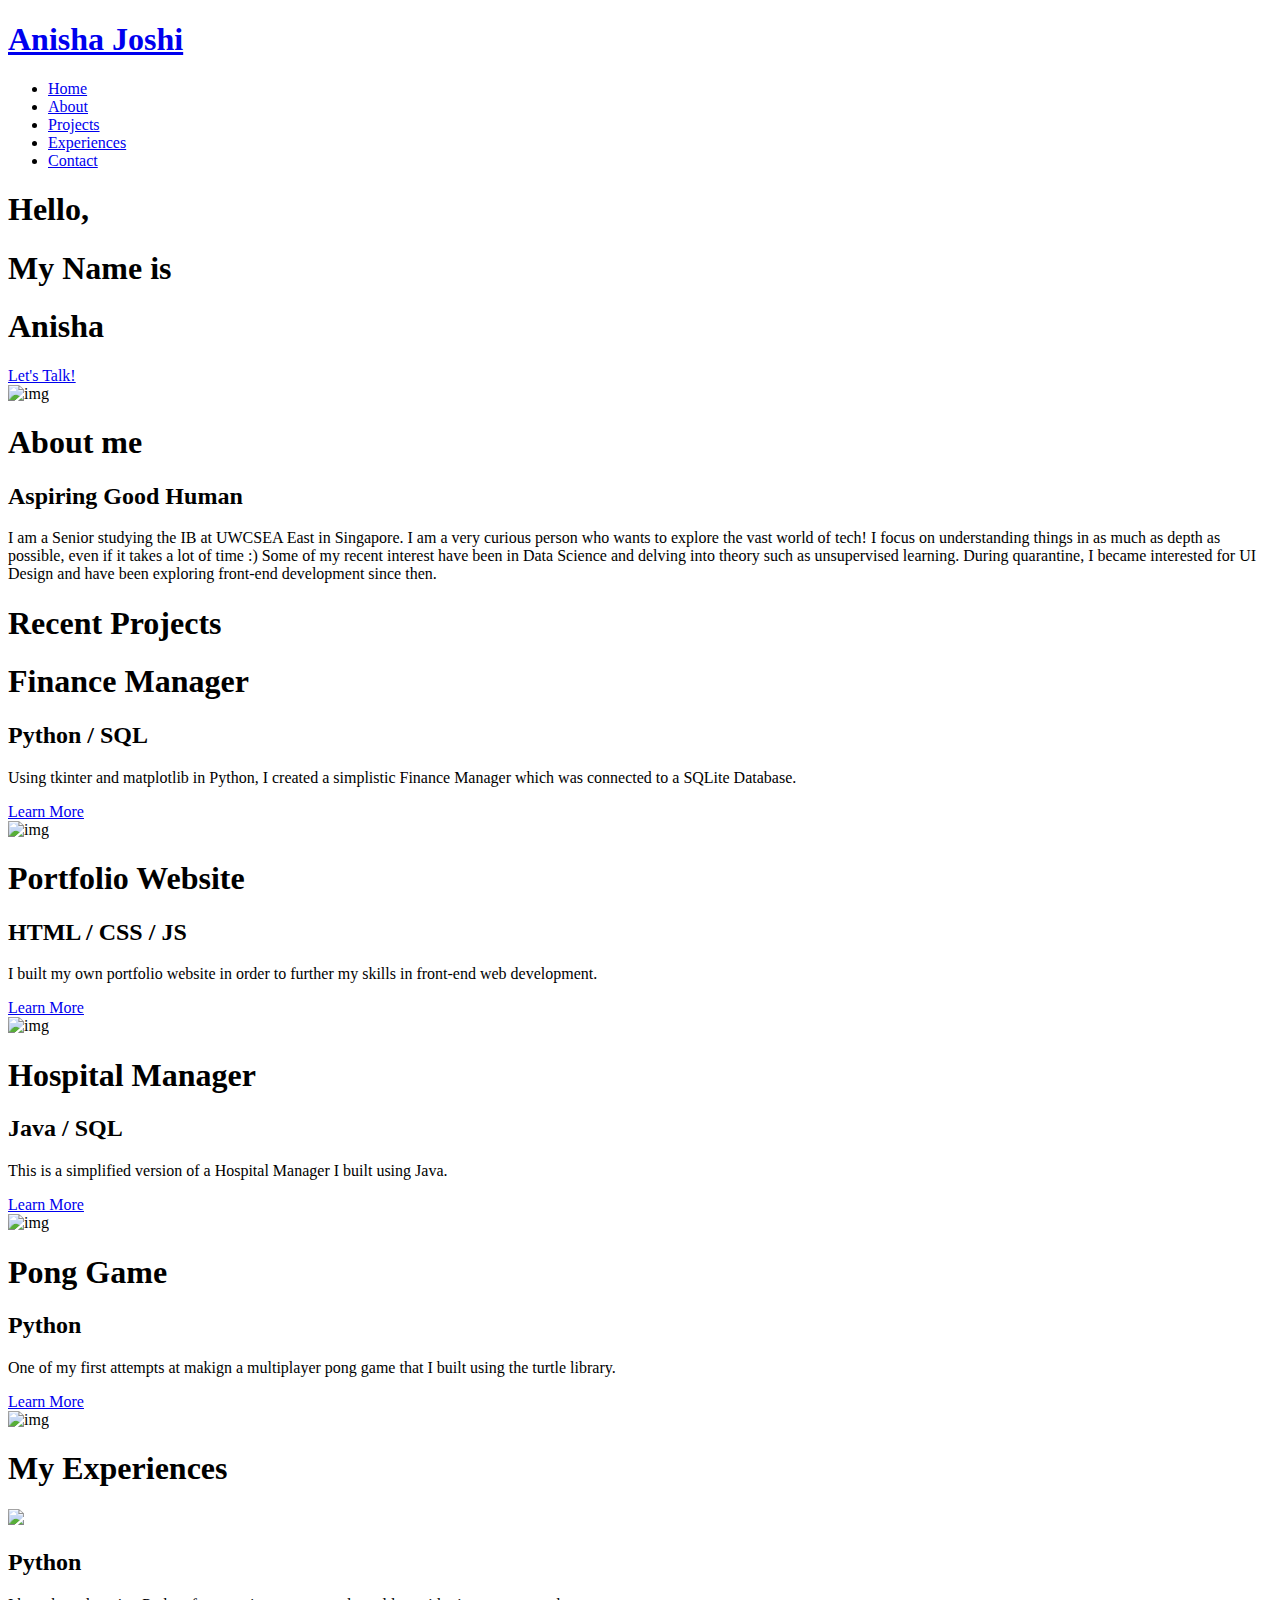
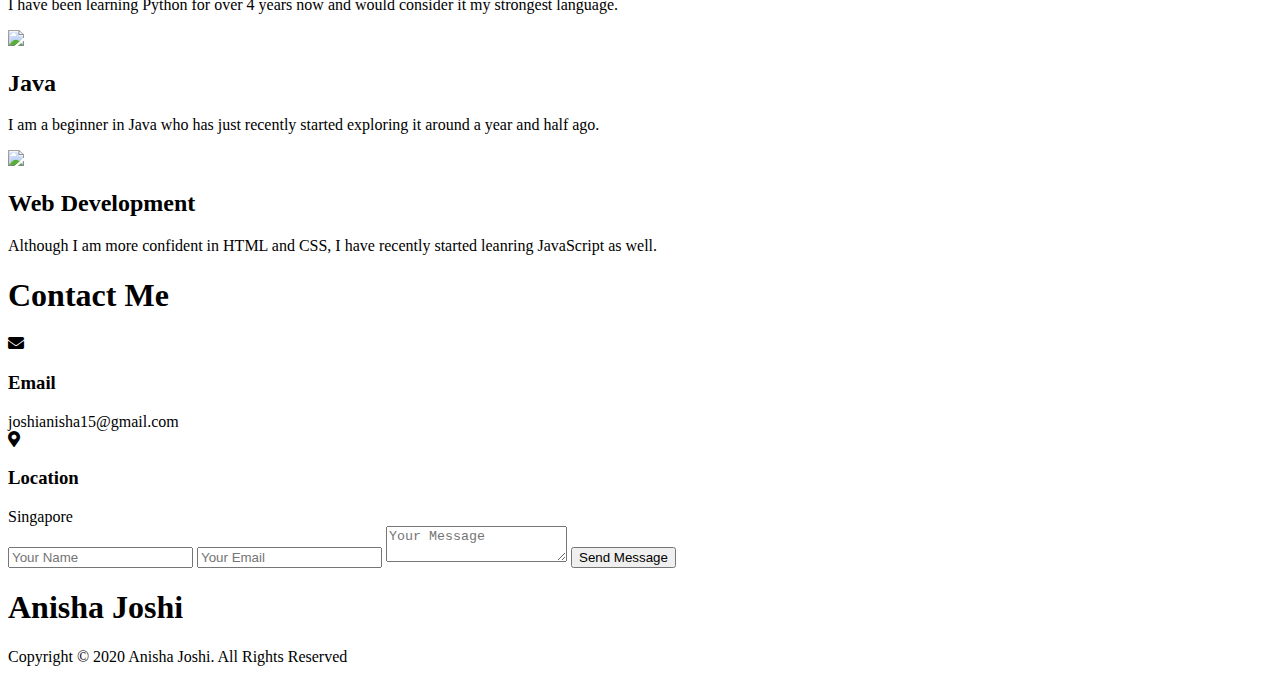
==== index.html @ 4a7316f7 "Add files via upload" ====
<!DOCTYPE html>
<html lang="en">
<head>
    <meta charset="UTF-8">
    <meta name="viewport" content="width=device-width, initial-scale=1">
    <script src="https://cdnjs.cloudflare.com/ajax/libs/jquery/3.4.1/jquery.min.js" charset="utf-8"></script>
    <script src="https://cdnjs.cloudflare.com/ajax/libs/OwlCarousel2/2.3.4/owl.carousel.min.js" charset="utf-8"></script>
    <link rel="stylesheet" href="https://cdnjs.cloudflare.com/ajax/libs/OwlCarousel2/2.3.4/assets/owl.carousel.min.css">
    <link rel="stylesheet" href="stylesheets/main.css">
    <link rel="stylesheet" href="https://cdnjs.cloudflare.com/ajax/libs/font-awesome/5.14.0/css/all.min.css">
    <title>Anisha</title>
    <link rel="shortcut icon" href="assets/favicon.png">
</head>

<body>

<!-- Nav Bar -->
<section id="header">
  <div class="header container">
    <div class="nav-bar">
      <div class="title">
        <a href="#"><h1>Anisha Joshi</h1></a>
      </div>
      <div class="nav-list">
        <div class="menu"><div class="bar"></div></div>
        <ul>
          <li><a href="#" data-after="Home">Home</a></li>
          <li><a href="#about" data-after="About">About</a></li>
          <li><a href="#projects" data-after="Projects">Projects</a></li>
          <li><a href="#experiences" data-after="Experiences">Experiences</a></li>
          <li><a href="#contact" data-after="Contact">Contact</a></li>
        </ul>
      </div>
    </div>
  </div>
</section>
<!--End Nav Bar -->

<!-- Banner Section -->

<section id="banner">
  <div class="banner container">
    <div>
      <h1>Hello, <span></span></h1>
      <h1>My Name is <span></span></h1>
      <h1>Anisha <span></span></h1>
      <a href="#contact" type="button" class="btn">Let's Talk!</a>
    </div>
  </div>
</section>  

<!-- End Banner Section  -->

<!-- About Section -->
<section id="about">
  <div class="about container">
    <div class="col-left">
      <div class="about-img">
        <img src="assets/about.jpeg" alt="img">
      </div>
    </div>
    <div class="col-right">
      <h1 class="section-title">About <span>me</span></h1>
      <h2>Aspiring Good Human</h2>
      <p>I am a Senior studying the IB at UWCSEA East in Singapore. I am a very curious person who wants to explore the vast world of tech! I focus on understanding things in as much as depth as possible, even if it takes a lot of time :) Some of my recent interest have been in Data Science and delving into theory such as unsupervised learning. During quarantine, I became interested for UI Design and have been exploring front-end development since then. </p>
    </div>
  </div>
</section>
<!-- End About Section -->

<!-- Projects Section -->
<section id="projects">
    <div class="projects container">
      <div class="projects-header">
        <h1 class="section-title">Recent <span>Projects</span></h1>
      </div>
      <div class="all-projects">
        <div class="project-item">
          <div class="project-info">
            <h1>Finance Manager</h1>
            <h2>Python / SQL</h2>
            <p>Using tkinter and matplotlib in Python, I created a simplistic Finance Manager which was connected to a SQLite Database.</p>
            <a href="#" type="button" class="btn">Learn More</a>
          </div>
          <div class="project-img">
            <img src="./assets/proj1.png" alt="img">
          </div>
        </div>
        <div class="project-item">
          <div class="project-info">
            <h1>Portfolio Website</h1>
            <h2>HTML / CSS / JS</h2>
            <p>I built my own portfolio website in order to further my skills in front-end web development.</p>
            <a href="#" type="button" class="btn">Learn More</a>
          </div>
          <div class="project-img">
            <img src="./assets/proj2.png" alt="img">
          </div>
        </div>
        <div class="project-item">
          <div class="project-info">
            <h1>Hospital Manager</h1>
            <h2>Java / SQL</h2>
            <p>This is a simplified version of a Hospital Manager I built using Java.</p>
            <a href="#" type="button" class="btn">Learn More</a>
          </div>
          <div class="project-img">
            <img src="./assets/proj3.png" alt="img">
          </div>
        </div>
         <div class="project-item">
          <div class="project-info">
            <h1>Pong Game</h1>
            <h2>Python</h2>
            <p>One of my first attempts at makign a multiplayer pong game that I built using the turtle library.</p>
            <a href="#" type="button" class="btn">Learn More</a>
          </div>
          <div class="project-img">
            <img src="./assets/proj4.png" alt="img">
          </div>
        </div>
      </div>
    </div>
</section>

<!-- End Projects Section -->

<!-- Past Experiences -->
<section id="experiences">
    <div class="experiences container">
      <div class="experience-top">
        <h1 class="section-title">My <span>Experiences</span></h1>
      </div>
      <div class="experience-bottom">
        <div class="experience-item">
          <div class="icon"><img src="./assets/python.png"/></div>
          <h2>Python</h2>
          <p>I have been learning Python for over 4 years now and would consider it my strongest language.</p>
        </div>
        <div class="experience-item">
          <div class="icon"><img src="./assets/java.png"/></div>
          <h2>Java</h2>
          <p>I am a beginner in Java who has just recently started exploring it around a year and half ago.</p>
        </div>
        <div class="experience-item">
          <div class="icon"><img src="./assets/webdev.png"/></div>
          <h2>Web Development</h2>
          <p>Although I am more confident in HTML and CSS, I have recently started leanring JavaScript as well.</p>
        </div>
      </div>
    </div>
  </section>

<!-- End Experiences Section -->

<!-- Contact Section -->
<section id="contact">
  <div class="contact container">
    <div class="contact-header">
      <h1 class="section-title">Contact <span>Me</span></h1>
      <div class="contact-info">
         <div class="card">
            <i class="icon fas fa-envelope"></i>
            <div class="card-content">
                <h3>Email</h3>
                <span>joshianisha15@gmail.com</span>
            </div>
        </div>
        <div class="card">
            <i class="icon fas fa-map-marker-alt"></i>
            <div class="card-content">
                <h3>Location</h3>
                <span>Singapore</span>
            </div>
        </div>
      </div>

      <form name="submit-to-google-sheet" class="contact-form">
        <input name="name" type="text" class="nameZone" placeholder="Your Name">
        <input name="email" type="email" class="emailZone" placeholder="Your Email" required>
        <textarea name="message" class="messageZone" placeholder="Your Message"></textarea>
        <input type="submit" value="Send Message" class="btn">
      </form>
    </div>
   </div>
</section>

<!-- End Contact Section -->

<!-- Footer -->
<section id="footer">
  <div class="footer container">
    <div class="title"><h1><span>A</span>nisha <span>J</span>oshi</h1></div>
    <p>Copyright © 2020 Anisha Joshi. All Rights Reserved</p>
</section>
<!-- End Footer -->
<script type="text/javascript" src="app.js"></script>

</body>
</html>
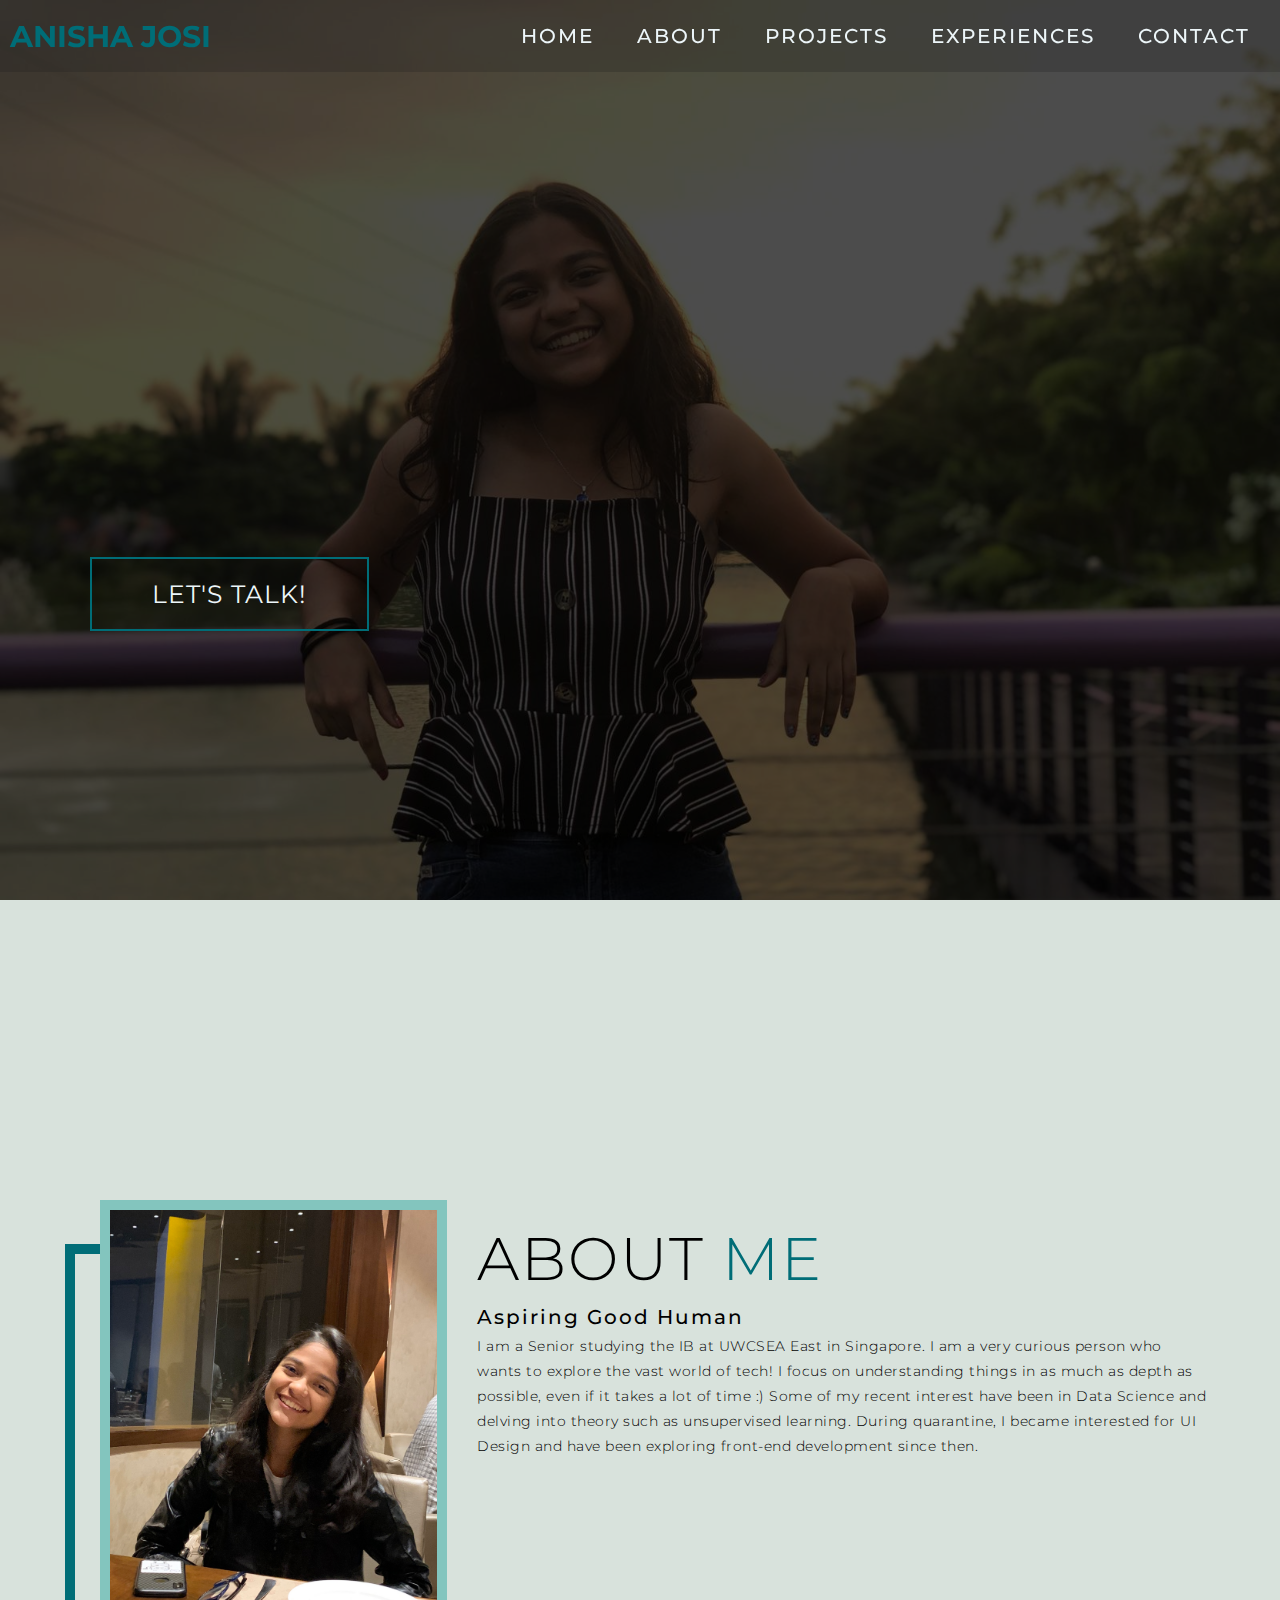
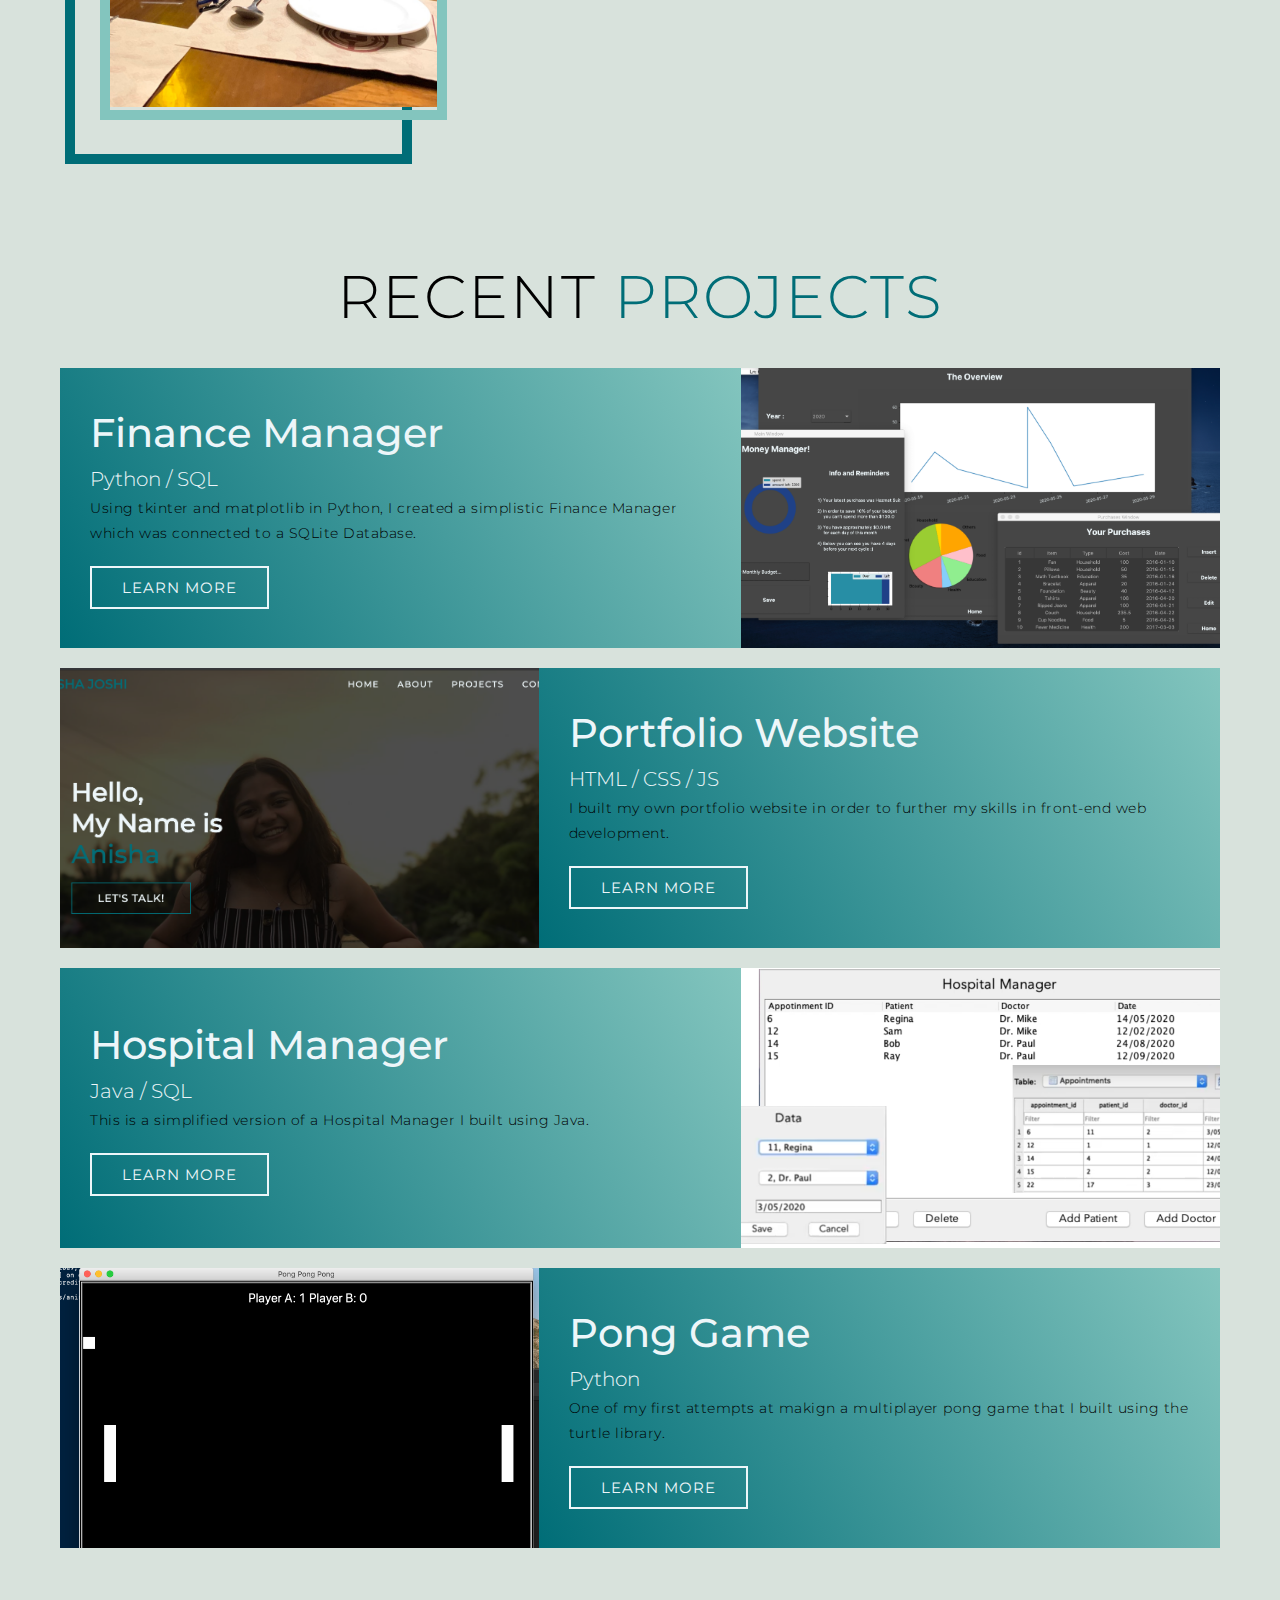
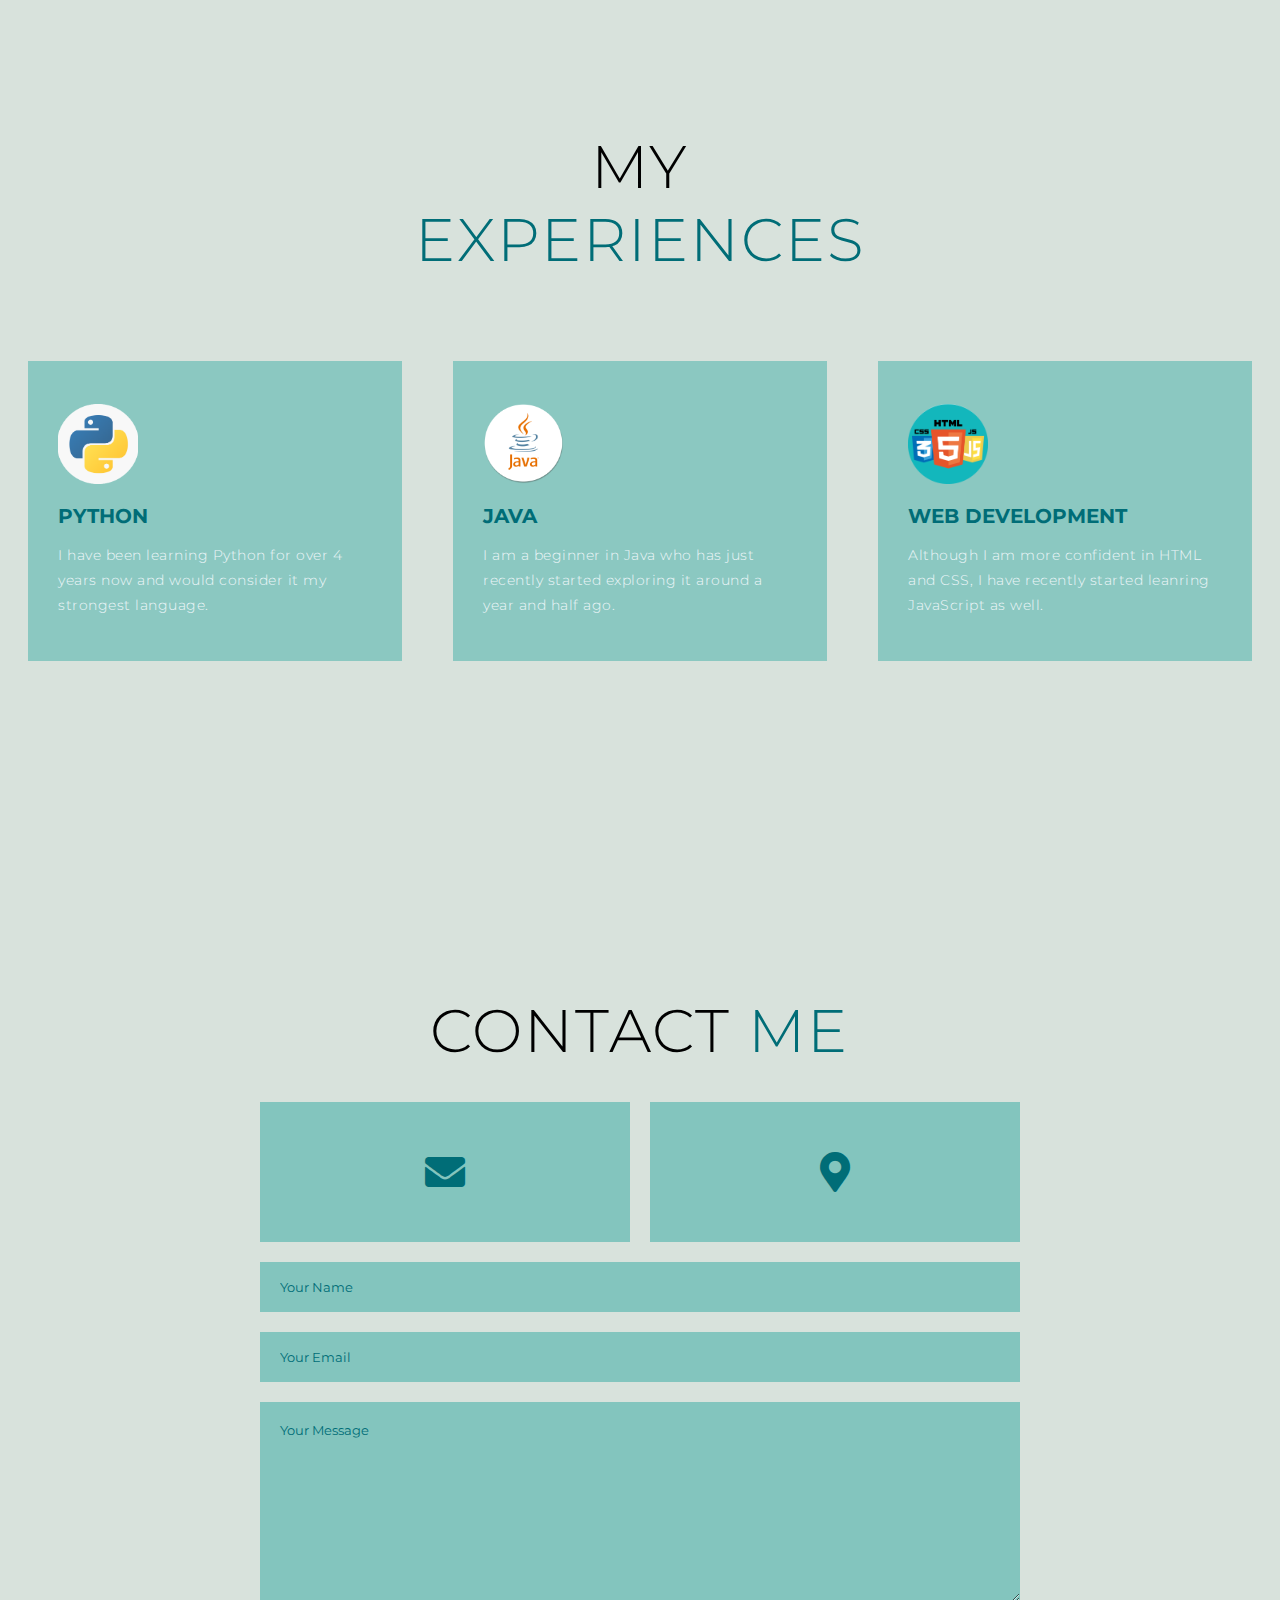
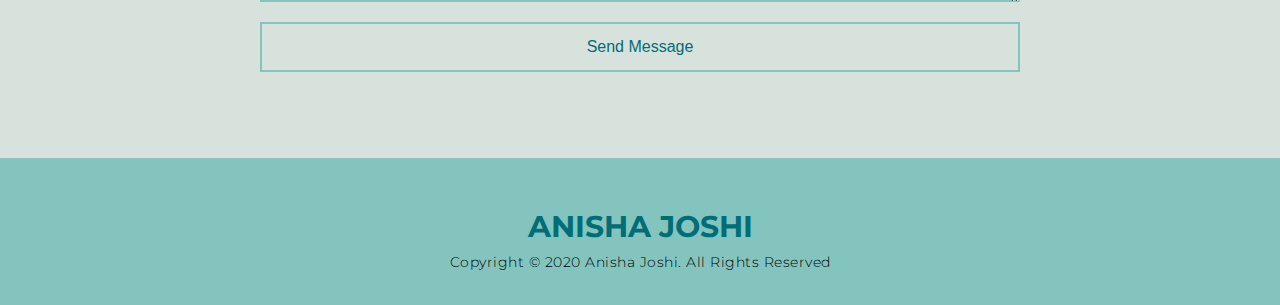
==== commit e5759693: "testing" ====
--- a/index.html
+++ b/index.html
@@ -19,7 +19,7 @@
   <div class="header container">
     <div class="nav-bar">
       <div class="title">
-        <a href="#"><h1>Anisha Joshi</h1></a>
+        <a href="#"><h1>Anisha Josi</h1></a>
       </div>
       <div class="nav-list">
         <div class="menu"><div class="bar"></div></div>
--- a/stylesheets/main.css
+++ b/stylesheets/main.css
@@ -0,0 +1,807 @@
+/* ---------------------------- Overall -----------------------------------*/
+@import url('https://fonts.googleapis.com/css2?family=Montserrat:wght@500&display=swap');
+
+* {
+	margin: 0;
+	padding: 0;
+	box-sizing: border-box;
+}
+
+html {
+	font-size: 10px;
+	font-family: 'Montserrat', sans-serif;
+	scroll-behavior: smooth;
+	background-color: #d8e2dc;
+}
+
+a {
+	text-decoration: none;
+}
+
+p {
+	color: black;
+	font-size: 1.4rem;
+	margin-top: 5px;
+	line-height: 2.5rem;
+	font-weight: 300;
+	letter-spacing: .05rem;
+}
+
+img {
+	height: 100%;
+	width: 100%;
+	object-fit: cover;
+}
+
+.container {
+	min-height: 100vh;
+	width: 100%;
+	height: 100%;
+	display: flex;
+	align-items: center;
+	justify-content: center;
+}
+
+.section-title {
+	font-size: 4rem;
+	font-weight: 300;
+	color: black;
+	margin-bottom: 10px;
+	text-transform: uppercase;
+	letter-spacing: .2rem;
+	text-align: center;
+}
+.section-title span {
+	color: #006D77;
+}
+
+.title h1{
+	font-size: 3rem;
+	text-transform: uppercase;
+	color: #006D77;
+}
+
+/* ---------------------------- End Overall -------------------------------*/
+
+/* ---------------------------- Nav Bar -----------------------------------*/
+#header {
+	position: fixed;
+	z-index: 1000;
+	left: 0;
+	top: 0;
+	width: 100vw;
+	height: auto;
+}
+#header .header {
+	min-height: 8vh;
+	background-color: rgba(31, 30, 30, 0.24);
+	transition: .3s ease background-color;
+}
+
+.header .nav-bar{
+	display: flex;
+	align-items: center;
+	justify-content: space-between;
+	width: 100%;
+	height: 100%;
+	max-width: 1300px;
+	padding: 0 10px;
+}
+
+.header .nav-list ul{
+	list-style: none;
+	position: absolute;
+	background-color: #83c5be;
+	width: 100vw;
+	height: 100vh;
+	left: 100%;
+	top: 0;
+	display: flex;
+	flex-direction: column;
+	justify-content: center;
+	align-items: center;
+	z-index: 1;
+	overflow-x: : hidden;
+	transition: .5s ease left;
+}
+
+#header .nav-list ul.active{
+	left: 0;
+}
+
+.header .nav-list ul a{
+	font-size: 2.5rem;
+	font-weight: 500;
+	letter-spacing: .2rem;
+	text-decoration: none;
+	color: #EDF6F9;
+	text-transform: uppercase;
+	padding: 20px;
+	display: block;
+}
+
+#header .nav-list ul a::after {
+	content: attr(data-after);
+	position: absolute;
+	top: 50%;
+	left: 50%;
+	transform: translate(-50%, -50%) scale(0);
+	color: rgba(0, 119, 107, 0.1);
+	font-size: 8.7rem;
+	letter-spacing: 50px;
+	z-index: -1;
+	transition: .3s ease letter-spacing;
+}
+
+#header .nav-list ul li:hover a::after {
+	transform: translate(-50%, -50%) scale(1);
+	letter-spacing: initial;
+}
+
+#header .nav-list ul li:hover a {
+	color: #006D77;
+}
+
+#header .menu {
+	height: 60px;
+	width: 60px;
+	display: inline-block;
+	border: 3px solid #EDF6F9;
+	border-radius: 50%;
+	position: relative;
+	display: flex;
+	align-items: center;
+	justify-content: center;
+	z-index: 100;
+	cursor: pointer;
+	transform: scale(.8);
+	margin-right: 20px;
+}
+
+#header .menu .bar {
+	height: 2px;
+	width: 30px;
+	position: relative;
+	background-color: #EDF6F9;
+	z-index: -1;
+}
+#header .menu .bar::after,
+#header .menu .bar::before {
+	content: '';
+	position: absolute;
+	height: 100%;
+	width: 100%;
+	left: 0;
+	background-color: #EDF6F9;
+	transition: .3s ease;
+	transition-property: top, bottom;
+}
+#header .menu .bar::after {
+	top: 8px;
+}
+#header .menu .bar::before {
+	bottom: 8px;
+}
+#header .menu.active .bar::before {
+	bottom: 0;
+}
+#header .menu.active .bar::after {
+	top: 0;
+}
+
+/* ---------------------------- End Nav Bar ------------------------------*/
+
+/* ---------------------------- Banner -----------------------------------*/
+#banner {
+	background-image: url(/assets/banner.jpg);
+	background-size: cover;
+	background-position: top center;
+	background-attachment: fixed;
+	position: relative;
+	z-index: 1;
+}
+
+#banner::after {
+	content: '';
+	position: absolute;
+	left: 0;
+	top: 0;
+	height: 100%;
+	width: 100%;
+	background-color: black;
+	opacity: 0.7;
+	z-index: -1;
+}
+
+#banner h1 {
+	display: block;
+	width: fit-content;
+	font-size: 4rem;
+	position: relative;
+	color: transparent;
+	animation: text_reveal .5s ease forwards;
+	animation-delay: 1s;
+}
+
+#banner h1:nth-child(1) {
+	animation-delay: 1s;
+}
+#banner h1:nth-child(2) {
+	animation-delay: 2s;
+}
+#banner h1:nth-child(3) {
+	animation: text_reveal_name .5s ease forwards;
+	animation-delay: 3s;
+}
+
+#banner h1 span {
+	position: absolute;
+	top: 0;
+	left: 0;
+	height: 100%;
+	width: 0;
+	background-color: #006D77;
+	animation: text_reveal_box 1s ease;
+	animation-delay: .5s;
+}
+
+#banner h1:nth-child(1) span {
+	animation-delay: .5s;
+}
+#banner h1:nth-child(2) span {
+	animation-delay: 1.5s;
+}
+#banner h1:nth-child(3) span {
+	animation-delay: 2.5s;
+}
+
+#banner .banner {
+	max-width: 1200px;
+	margin: 0 auto;
+	padding: 0 50px;
+	justify-content: flex-start;
+}
+
+#banner .btn {
+	display: inline-block;
+	padding: 10px 30px;
+	color: #EDF6F9;
+	background-color: transparent;
+	border: 2px solid #006D77;
+	font-size: 2rem;
+	text-transform: uppercase;
+	letter-spacing: .1rem;
+	margin-top: 30px;
+	transition: .3s ease;
+	transition-property: background-color, color;
+}
+
+#banner .btn:hover {
+	color: #EDF6F9;
+	background-color: #006D77;
+}
+
+/* ---------------------------- End Banner -----------------------------------*/
+
+/* ---------------------------- About Me -----------------------------------*/
+#about .about {
+	display: flex;
+	flex-direction: column-reverse;
+	text-align: center;
+	max-width: 1200px;
+	margin: 0 auto;
+	padding: 60px 20px 0px;
+}
+
+#about .col-left {
+	width: 250px;
+	height: 360px;
+}
+
+#about .col-right{
+	width: 100%;
+}
+
+#about .col-right h2{
+	font-size: 2rem;
+	font-weight: 500;
+	letter-spacing: .2rem
+}
+
+#about .col-right p{
+	margin-bottom: 20px;
+}
+
+#about .col-left .about-img{
+	height: 100%
+	width: 100%;
+	position: relative;
+	border: 10px solid #83c5be;
+}
+
+#about .col-left .about-img::after {
+	content: '';
+	position: absolute;
+	left: -33px;
+	top: 19px;
+	height: 100%;
+	width: 100%;
+	border: 7px solid #006D77;
+	z-index: -1;
+}
+
+/* ---------------------------- End About Me -----------------------------------*/
+
+/* ---------------------------- Projects -----------------------------------*/
+#projects .projects{
+	flex-direction: column;
+	max-width: 1200px;
+	margin: 0 auto;
+	padding: 60px 20px 0px;
+}
+
+#projects .projects-header h1{
+	margin-bottom: 25px;
+}
+
+#projects .all-projects{
+	display: flex;
+	align-items: center;
+	justify-content: center;
+	flex-direction: column;
+}
+
+#projects .project-item{
+	display: flex;
+	align-items: center;
+	justify-content: center;
+	flex-direction: column;
+	width: 80%;
+	margin: 20px auto;
+	overflow: hidden;
+	border-radius: 0px;
+}
+
+#projects .project-info{
+	padding: 30px;
+	flex-basis: 50%
+	background-color: #EDF6F9;
+	height: 100%;
+	display: flex;
+	align-items: flex-start;
+	justify-content: center;
+	flex-direction: column;
+	background-image: linear-gradient(60deg, #006D77 0%, #83C5BE 100%);
+	color: #EDF6F9;
+}
+
+#projects .project-info h1{
+	font-size: 4rem;
+	font-weight: 500;
+}
+
+#projects .project-info h2{
+	font-size: 2rem;
+	font-weight: 300;
+	margin-top: 10px;
+}
+
+#projects .project-img{
+	flex-basis: 50%;
+	height: 200px;
+	overflow: hidden;
+	position: relative;
+}
+
+#projects .project-img img{
+	transition: .3s ease transform;
+}
+
+#projects .project-item:hover .project-img img{
+	transform: scale(1.1);
+}
+
+#projects .btn {
+	display: inline-block;
+	padding: 10px 30px;
+	color: #EDF6F9;
+	background-color: transparent;
+	border: 2px solid #EDF6F9;
+	font-size: 1.5rem;
+	text-transform: uppercase;
+	letter-spacing: .1rem;
+	margin-top: 20px;
+	transition: .3s ease;
+	transition-property: background-color, color;
+}
+
+#projects .btn:hover {
+	color: black;
+}
+/* ---------------------------- End Projects -----------------------------------*/
+
+/*  ---------------------------- Experiences ------------------------------------*/
+
+#experiences .experiences {
+	flex-direction: column;
+	text-align: center;
+	max-width: 1500px;
+	margin: 0 auto;
+	padding: 100px 0;
+}
+
+#experiences .experiences-header h1{
+	margin-bottom: 25px;
+}
+
+#experiences .experience-top {
+	max-width: 500px;
+	margin: 0 auto;
+}
+
+#experiences .experience-bottom {
+	display: flex;
+	align-items: center;
+	justify-content: center;
+	flex-wrap: wrap;
+	margin-top: 50px;
+}
+
+#experiences .experience-item {
+	flex-basis: 80%;
+	display: flex;
+	align-items: flex-start;
+	justify-content: center;
+	flex-direction: column;
+	padding: 30px;
+	background-size: cover;
+	margin: 10px 5%;
+	position: relative;
+	z-index: 1;
+	overflow: hidden;
+}
+
+#experiences .experience-item::after {
+	content: '';
+	position: absolute;
+	left: 0;
+	top: 0;
+	height: 100%;
+	width: 100%;
+	background: #83C5BE;
+	opacity: .9;
+	z-index: -1;
+}
+
+#experiences .experience-bottom .icon {
+	height: 80px;
+	width: 80px;
+	margin-bottom: 20px;
+}
+
+#experiences .experience-item h2 {
+	font-size: 2rem;
+	color: #006D77;
+	margin-bottom: 10px;
+	text-transform: uppercase;
+}
+
+#experiences .experience-item p {
+	color: #EDF6F9;
+	text-align: left;
+}
+/*  ---------------------------- End Experiences --------------------------------*/
+
+/*  ---------------------------- Contact ----------------------------------------*/
+
+#contact .contact{
+	padding: 60px 20px 0px;
+}
+
+#contact .contact-header h1{
+	margin-bottom: 25px;
+}
+
+#contact .contact-info{
+    width: 100%;
+    display: flex;
+    justify-content: center;
+    flex-wrap: wrap;
+}
+
+#contact .card{
+    position: relative;
+    flex: 1;
+    height: 140px;
+    background-color: #83C5BE;
+    margin: 10px;
+    cursor: pointer;
+    display: flex;
+    align-items: center;
+    justify-content: center;
+}
+
+#contact .icon{
+    font-size: 40px;
+    color: #006D77;
+    transition: .3s linear;
+}
+
+#contact .card:hover .icon{
+    transform: scale(4);
+    opacity: 0;
+}
+
+#contact .card-content h3,
+#contact .card-content span{
+    position: absolute;
+    left: 50%;
+    transform: translateX(-50%);
+    font-size: 14px;
+    opacity: 0;
+}
+
+#contact .card-content h3{
+    top: 20px;
+    text-transform: uppercase;
+    color: #006D77;
+}
+
+#contact .card-content span{
+    bottom: 20px;
+    color: #000000;
+    font-weight: 500;
+}
+
+#contact .card:hover h3{
+    opacity: 1;
+    top: 46px;
+    transition: .3s linear .3s;
+}
+
+#contact .card:hover span{
+    opacity: 1;
+    bottom: 46px;
+    transition: .3s linear .3s;
+}
+
+#contact .contact-form{
+  display: flex;
+  justify-content: space-between;
+  flex-wrap: wrap;
+  margin-left: 10px;
+  margin-right: 10px;
+}
+
+#contact .contact-form input, .contact-form textarea{
+  width: 100%;
+  height: 50px;
+  margin: 10px 0;
+  background-color: #83c5be;
+  border: none;
+  outline: none;
+  padding: 20px;
+  color: #006d77;
+}
+
+#contact .contact-form textarea::-webkit-input-placeholder {
+    color: #006d77;
+    font-family: 'Montserrat', sans-serif;
+}
+
+#contact .contact-form input::-webkit-input-placeholder {
+    color: #006d77;
+    font-family: 'Montserrat', sans-serif;
+}
+
+#contact .nameZone, .emailZone{
+  max-width: calc(50% - 10px);
+}
+
+#contact .messageZone{
+  min-height: 200px;
+  resize: vertical;
+}
+
+#contact .contact-form .btn{
+  width: 100%;
+  background-color: transparent;
+  color: #006d77;
+  font-size: 16px;
+  border: 2px solid #83c5be;
+  padding: 0;
+  cursor: pointer;
+  transition: .3s linear;
+}
+
+#contact .contact-form .btn:hover{
+  background-color: #83c5be;
+}
+
+
+/*  ---------------------------- End Contact -----------------------------------*/
+
+/* ---------------------------- Footer -----------------------------------------*/
+#footer {
+	background-color: #83C5BE;
+}
+
+#footer .footer {
+	min-height: 100px;
+	flex-direction: column;
+	padding-top: 50px;
+	padding-bottom: 30px;
+}
+
+/* ---------------------------- End Footer -------------------------------------*/
+
+
+/* ---------------------------- Keyframes --------------------------------------*/
+
+@keyframes text_reveal_box {
+	50% {
+		width: 100%;
+		left: 0;
+	}
+	100% {
+		width: 0;
+		left: 100%;
+	}
+}
+@keyframes text_reveal {
+	100% {
+		color: #EDF6F9;
+	}
+}
+@keyframes text_reveal_name {
+	100% {
+		color: #006D77;
+		font-weight: 500;
+	}
+}
+
+/* ---------------------------- End Keyframes --------------------------------*/
+
+/* ---------------------------- For Ipad Sized Screens -----------------------*/
+
+@media only screen and (min-width: 768px){
+	#banner .btn {
+		font-size: 2.5rem;
+		padding: 20px 60px;
+	}
+
+	h1.section-title {
+		font-size: 6rem;
+	}
+
+	#banner h1{
+		font-size: 7rem;
+	}
+
+	#projects .project-item{
+		flex-direction: row;
+		height: 280px;
+		width: 100%;
+		margin: 10px auto;
+	}
+
+	#projects .project-item:nth-child(even) {
+		flex-direction: row-reverse;
+	}
+
+	#projects .all-projects .project-info {
+		height: 100%;
+		width: 70%
+	}
+
+	#projects .all-projects .project-img {
+		height: 100%;
+		width: 50%
+	}
+
+	#about .about {
+		flex-direction: row;
+		padding: 0px 10px;
+	}
+
+	#about .col-left {
+		width: 600px;
+		height: 300px;
+		padding-left: 60px;
+	}
+
+	#about .about .col-left .about-img::after {
+		left: -45px;
+		top: 34px;
+		height: 98%:
+		width: 98%;
+		border: 10px solid #006D77;
+	}
+
+	#about .col-right {
+		text-align: left;
+		padding: 30px;
+	}
+
+	#about .col-right h1{
+		text-align: left;
+	}
+
+	#contact .card{
+        max-width: 500px;
+    }
+
+  	#experiences .experience-bottom .experience-item {
+		flex-basis: 45%;
+		margin: 2.5%;
+	}
+
+	#experiences .experience-item {
+		width: 1000px;
+		height: 300px;
+
+	}
+}
+
+/* ---------------------------- End Ipad Sized Screens -----------------------*/
+
+/* ---------------------------- For Desktop Sized Screens --------------------*/
+@media only screen and (min-width: 1200px) {
+	/* header */
+	#header .menu {
+		display: none;
+	}
+
+	#header .nav-list ul {
+		position: initial;
+		display: block;
+		height: auto;
+		width: fit-content;
+		background-color: transparent;
+	}
+
+	#header .nav-list ul li {
+		display: inline-block;
+	}
+
+	#header .nav-list ul li a {
+		font-size: 2rem;
+	}
+
+	#header .nav-list ul a:after {
+		display: none;
+	}
+
+	#about .about {
+		padding: 0px 0px;
+	}
+
+	#experiences .experience-bottom .experience-item {
+		flex-basis: 22%;
+		margin: 1.5%;
+	}
+
+	#experiences .experience-item {
+		width: 1700px;
+		height: 300px;
+
+	}
+
+  	#contact .nameZone, .emailZone{
+  		max-width: 100%;
+  }
+
+}
+/* ---------------------------- End Desktop Sized Screens --------------------*/
+
+
+
+
+
+
+
+
+
+
+
+
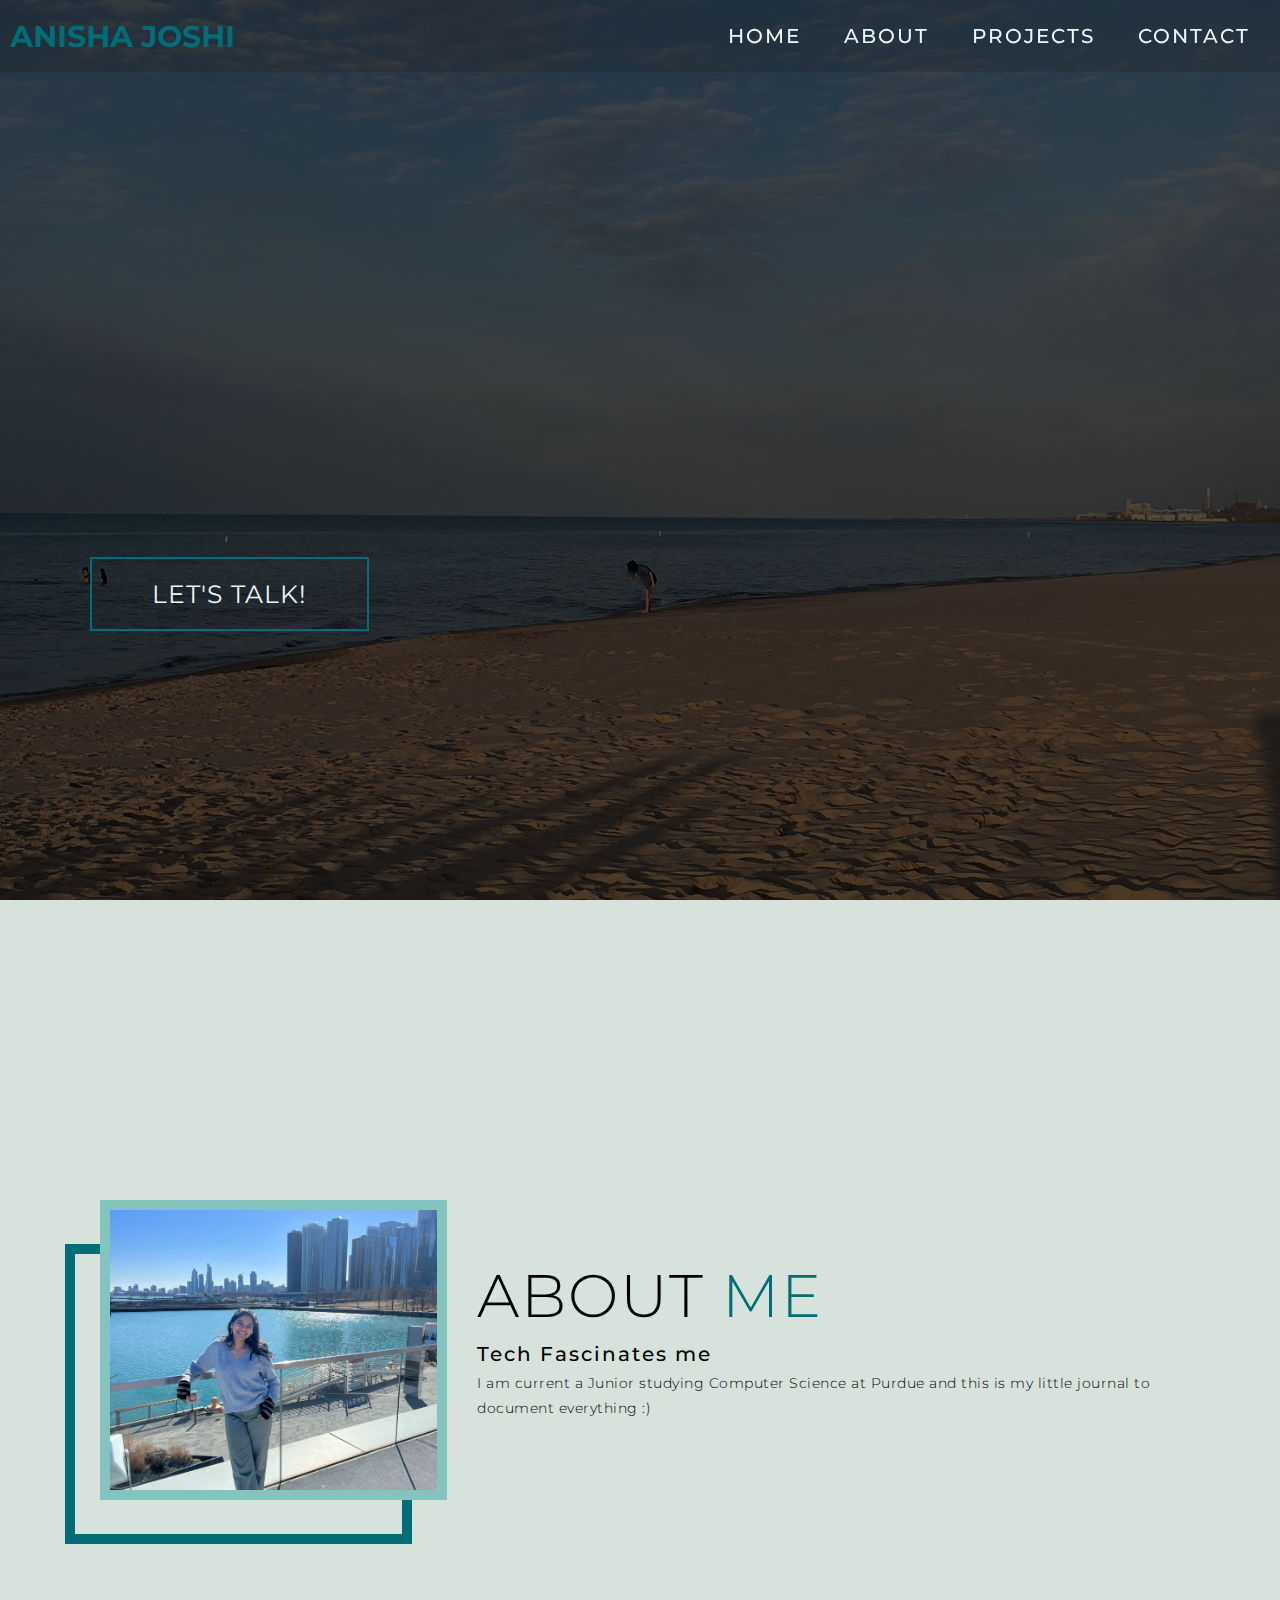
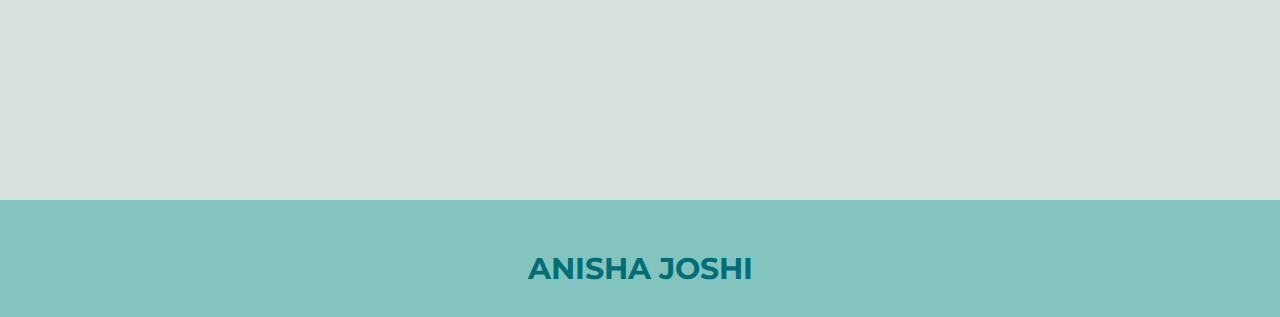
==== commit 55400dec: "revamping" ====
--- a/index.html
+++ b/index.html
@@ -10,6 +10,7 @@
     <link rel="stylesheet" href="https://cdnjs.cloudflare.com/ajax/libs/font-awesome/5.14.0/css/all.min.css">
     <title>Anisha</title>
     <link rel="shortcut icon" href="assets/favicon.png">
+    
 </head>
 
 <body>
@@ -19,16 +20,15 @@
   <div class="header container">
     <div class="nav-bar">
       <div class="title">
-        <a href="#"><h1>Anisha Josi</h1></a>
+        <a href="#"><h1>Anisha Joshi</h1></a>
       </div>
       <div class="nav-list">
         <div class="menu"><div class="bar"></div></div>
         <ul>
           <li><a href="#" data-after="Home">Home</a></li>
           <li><a href="#about" data-after="About">About</a></li>
-          <li><a href="#projects" data-after="Projects">Projects</a></li>
-          <li><a href="#experiences" data-after="Experiences">Experiences</a></li>
-          <li><a href="#contact" data-after="Contact">Contact</a></li>
+          <li><a href="projects.html" data-after="Projects">Projects</a></li>
+          <li><a href="contact.html" data-after="Contact">Contact</a></li>
         </ul>
       </div>
     </div>
@@ -61,139 +61,25 @@
     </div>
     <div class="col-right">
       <h1 class="section-title">About <span>me</span></h1>
-      <h2>Aspiring Good Human</h2>
-      <p>I am a Senior studying the IB at UWCSEA East in Singapore. I am a very curious person who wants to explore the vast world of tech! I focus on understanding things in as much as depth as possible, even if it takes a lot of time :) Some of my recent interest have been in Data Science and delving into theory such as unsupervised learning. During quarantine, I became interested for UI Design and have been exploring front-end development since then. </p>
+      <h2>Tech Fascinates me</h2>
+      <p> I am current a Junior studying Computer Science at Purdue and this is my little journal to document everything 
+        :) </p>
     </div>
   </div>
 </section>
 <!-- End About Section -->
 
-<!-- Projects Section -->
-<section id="projects">
-    <div class="projects container">
-      <div class="projects-header">
-        <h1 class="section-title">Recent <span>Projects</span></h1>
-      </div>
-      <div class="all-projects">
-        <div class="project-item">
-          <div class="project-info">
-            <h1>Finance Manager</h1>
-            <h2>Python / SQL</h2>
-            <p>Using tkinter and matplotlib in Python, I created a simplistic Finance Manager which was connected to a SQLite Database.</p>
-            <a href="#" type="button" class="btn">Learn More</a>
-          </div>
-          <div class="project-img">
-            <img src="./assets/proj1.png" alt="img">
-          </div>
-        </div>
-        <div class="project-item">
-          <div class="project-info">
-            <h1>Portfolio Website</h1>
-            <h2>HTML / CSS / JS</h2>
-            <p>I built my own portfolio website in order to further my skills in front-end web development.</p>
-            <a href="#" type="button" class="btn">Learn More</a>
-          </div>
-          <div class="project-img">
-            <img src="./assets/proj2.png" alt="img">
-          </div>
-        </div>
-        <div class="project-item">
-          <div class="project-info">
-            <h1>Hospital Manager</h1>
-            <h2>Java / SQL</h2>
-            <p>This is a simplified version of a Hospital Manager I built using Java.</p>
-            <a href="#" type="button" class="btn">Learn More</a>
-          </div>
-          <div class="project-img">
-            <img src="./assets/proj3.png" alt="img">
-          </div>
-        </div>
-         <div class="project-item">
-          <div class="project-info">
-            <h1>Pong Game</h1>
-            <h2>Python</h2>
-            <p>One of my first attempts at makign a multiplayer pong game that I built using the turtle library.</p>
-            <a href="#" type="button" class="btn">Learn More</a>
-          </div>
-          <div class="project-img">
-            <img src="./assets/proj4.png" alt="img">
-          </div>
-        </div>
-      </div>
-    </div>
-</section>
 
-<!-- End Projects Section -->
-
-<!-- Past Experiences -->
-<section id="experiences">
-    <div class="experiences container">
-      <div class="experience-top">
-        <h1 class="section-title">My <span>Experiences</span></h1>
-      </div>
-      <div class="experience-bottom">
-        <div class="experience-item">
-          <div class="icon"><img src="./assets/python.png"/></div>
-          <h2>Python</h2>
-          <p>I have been learning Python for over 4 years now and would consider it my strongest language.</p>
-        </div>
-        <div class="experience-item">
-          <div class="icon"><img src="./assets/java.png"/></div>
-          <h2>Java</h2>
-          <p>I am a beginner in Java who has just recently started exploring it around a year and half ago.</p>
-        </div>
-        <div class="experience-item">
-          <div class="icon"><img src="./assets/webdev.png"/></div>
-          <h2>Web Development</h2>
-          <p>Although I am more confident in HTML and CSS, I have recently started leanring JavaScript as well.</p>
-        </div>
-      </div>
-    </div>
-  </section>
-
-<!-- End Experiences Section -->
-
-<!-- Contact Section -->
-<section id="contact">
-  <div class="contact container">
-    <div class="contact-header">
-      <h1 class="section-title">Contact <span>Me</span></h1>
-      <div class="contact-info">
-         <div class="card">
-            <i class="icon fas fa-envelope"></i>
-            <div class="card-content">
-                <h3>Email</h3>
-                <span>joshianisha15@gmail.com</span>
-            </div>
-        </div>
-        <div class="card">
-            <i class="icon fas fa-map-marker-alt"></i>
-            <div class="card-content">
-                <h3>Location</h3>
-                <span>Singapore</span>
-            </div>
-        </div>
-      </div>
-
-      <form name="submit-to-google-sheet" class="contact-form">
-        <input name="name" type="text" class="nameZone" placeholder="Your Name">
-        <input name="email" type="email" class="emailZone" placeholder="Your Email" required>
-        <textarea name="message" class="messageZone" placeholder="Your Message"></textarea>
-        <input type="submit" value="Send Message" class="btn">
-      </form>
-    </div>
-   </div>
-</section>
-
-<!-- End Contact Section -->
 
 <!-- Footer -->
 <section id="footer">
   <div class="footer container">
-    <div class="title"><h1><span>A</span>nisha <span>J</span>oshi</h1></div>
-    <p>Copyright © 2020 Anisha Joshi. All Rights Reserved</p>
+    <div class="title">
+      <h1><span>A</span>nisha <span>J</span>oshi</h1>
+    </div>
 </section>
 <!-- End Footer -->
+
 <script type="text/javascript" src="app.js"></script>
 
 </body>
--- a/stylesheets/main.css
+++ b/stylesheets/main.css
@@ -1,6 +1,5 @@
 /* ---------------------------- Overall -----------------------------------*/
 @import url('https://fonts.googleapis.com/css2?family=Montserrat:wght@500&display=swap');
-
 * {
 	margin: 0;
 	padding: 0;
@@ -101,7 +100,7 @@
 	justify-content: center;
 	align-items: center;
 	z-index: 1;
-	overflow-x: : hidden;
+	overflow-x: hidden;
 	transition: .5s ease left;
 }
 
@@ -313,7 +312,7 @@
 }
 
 #about .col-left .about-img{
-	height: 100%
+	height: 100%;
 	width: 100%;
 	position: relative;
 	border: 10px solid #83c5be;
@@ -364,7 +363,7 @@
 
 #projects .project-info{
 	padding: 30px;
-	flex-basis: 50%
+	flex-basis: 50%;
 	background-color: #EDF6F9;
 	height: 100%;
 	display: flex;
@@ -420,77 +419,6 @@
 }
 /* ---------------------------- End Projects -----------------------------------*/
 
-/*  ---------------------------- Experiences ------------------------------------*/
-
-#experiences .experiences {
-	flex-direction: column;
-	text-align: center;
-	max-width: 1500px;
-	margin: 0 auto;
-	padding: 100px 0;
-}
-
-#experiences .experiences-header h1{
-	margin-bottom: 25px;
-}
-
-#experiences .experience-top {
-	max-width: 500px;
-	margin: 0 auto;
-}
-
-#experiences .experience-bottom {
-	display: flex;
-	align-items: center;
-	justify-content: center;
-	flex-wrap: wrap;
-	margin-top: 50px;
-}
-
-#experiences .experience-item {
-	flex-basis: 80%;
-	display: flex;
-	align-items: flex-start;
-	justify-content: center;
-	flex-direction: column;
-	padding: 30px;
-	background-size: cover;
-	margin: 10px 5%;
-	position: relative;
-	z-index: 1;
-	overflow: hidden;
-}
-
-#experiences .experience-item::after {
-	content: '';
-	position: absolute;
-	left: 0;
-	top: 0;
-	height: 100%;
-	width: 100%;
-	background: #83C5BE;
-	opacity: .9;
-	z-index: -1;
-}
-
-#experiences .experience-bottom .icon {
-	height: 80px;
-	width: 80px;
-	margin-bottom: 20px;
-}
-
-#experiences .experience-item h2 {
-	font-size: 2rem;
-	color: #006D77;
-	margin-bottom: 10px;
-	text-transform: uppercase;
-}
-
-#experiences .experience-item p {
-	color: #EDF6F9;
-	text-align: left;
-}
-/*  ---------------------------- End Experiences --------------------------------*/
 
 /*  ---------------------------- Contact ----------------------------------------*/
 
@@ -618,7 +546,6 @@
   background-color: #83c5be;
 }
 
-
 /*  ---------------------------- End Contact -----------------------------------*/
 
 /* ---------------------------- Footer -----------------------------------------*/
@@ -662,7 +589,7 @@
 
 /* ---------------------------- End Keyframes --------------------------------*/
 
-/* ---------------------------- For Ipad Sized Screens -----------------------*/
+/* ---------------------------- For Ipad (medium) Sized Screens -----------------------*/
 
 @media only screen and (min-width: 768px){
 	#banner .btn {
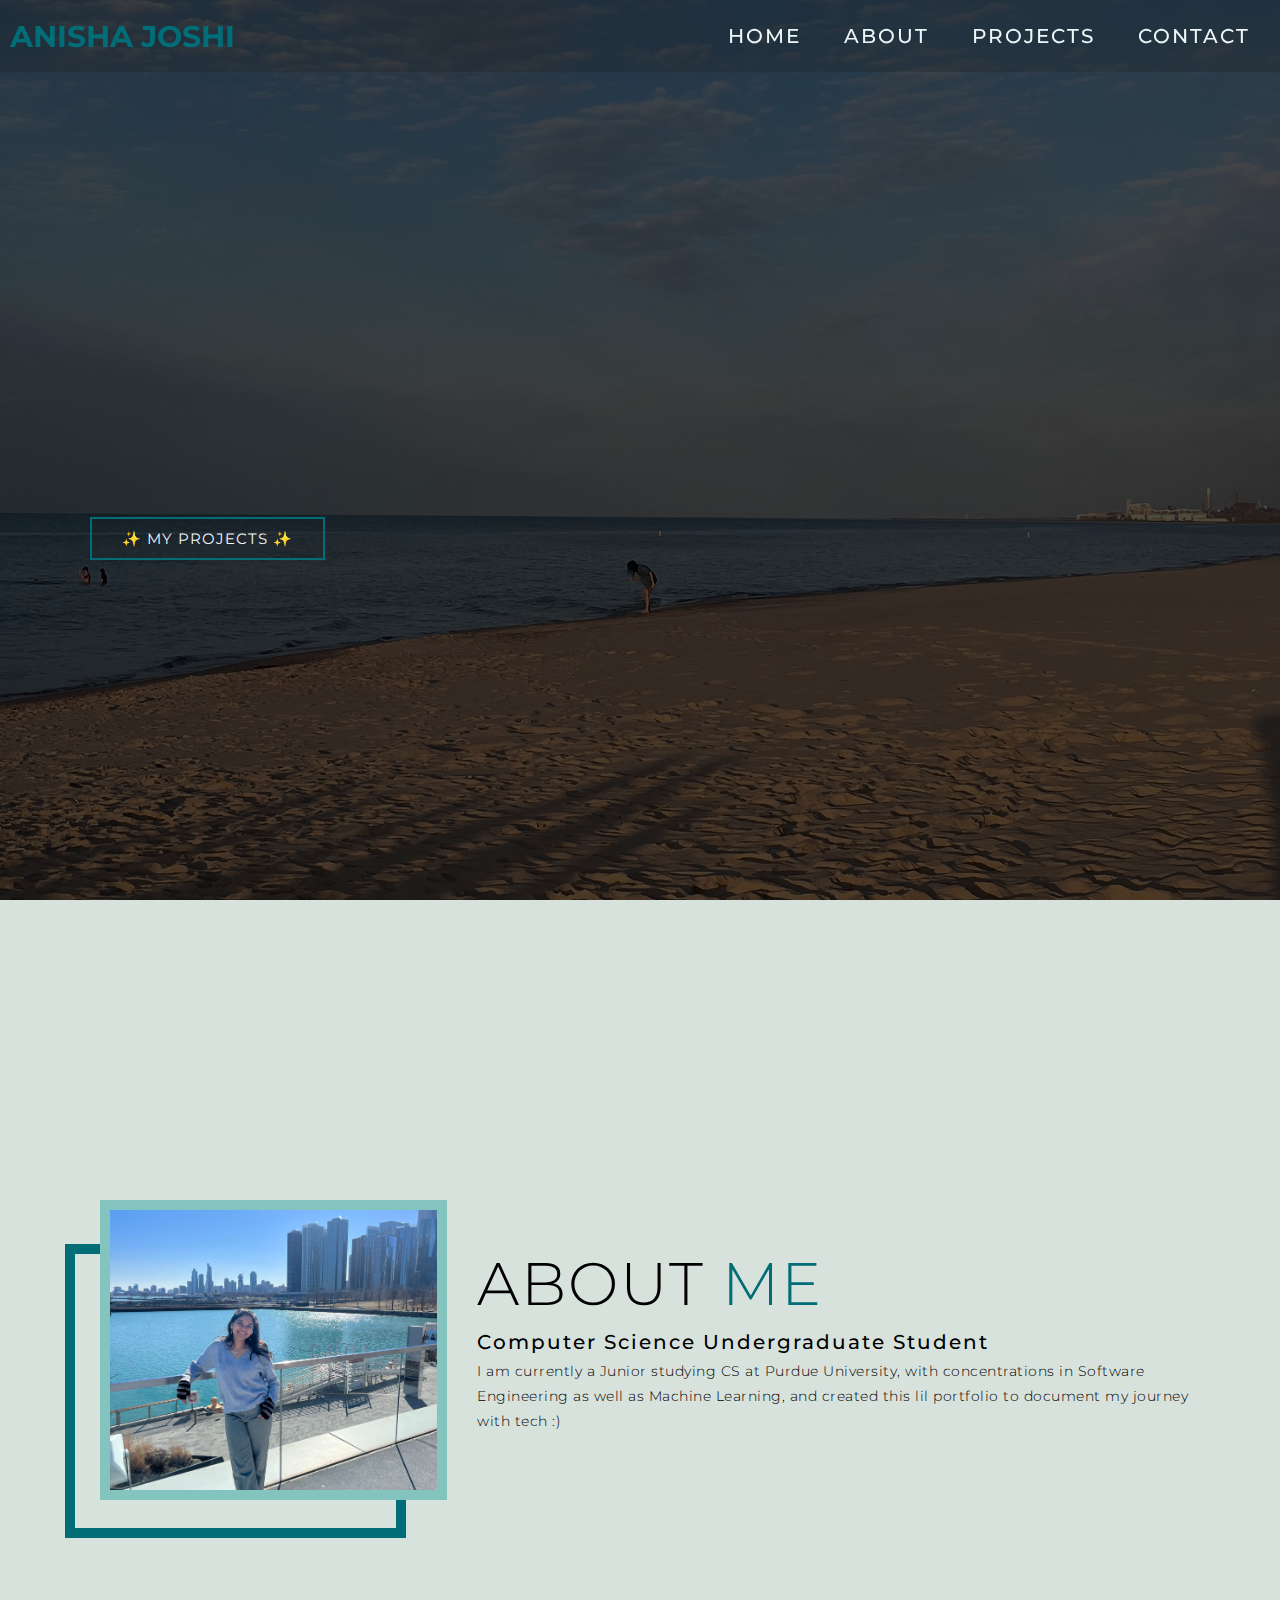
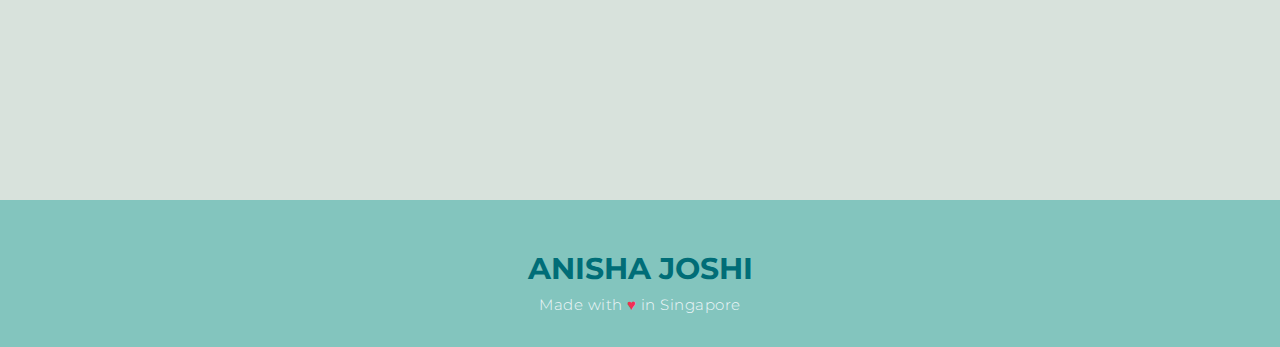
==== commit 94d4aa28: "main page beautified *sparkle*" ====
--- a/index.html
+++ b/index.html
@@ -37,14 +37,13 @@
 <!--End Nav Bar -->
 
 <!-- Banner Section -->
-
 <section id="banner">
   <div class="banner container">
     <div>
-      <h1>Hello, <span></span></h1>
-      <h1>My Name is <span></span></h1>
-      <h1>Anisha <span></span></h1>
-      <a href="#contact" type="button" class="btn">Let's Talk!</a>
+      <h1>Hello &#129392, <span></span></h1>
+      <h1>My name is Anisha <span></span></h1>
+      <h1>Welcome to me exploring tech &#x1F469;&#x200D;&#x1F4BB; <span></span></h1>
+      <a href="projects.html" type="button" class="btn"> &#10024 My Projects &#10024 </a>
     </div>
   </div>
 </section>  
@@ -61,14 +60,13 @@
     </div>
     <div class="col-right">
       <h1 class="section-title">About <span>me</span></h1>
-      <h2>Tech Fascinates me</h2>
-      <p> I am current a Junior studying Computer Science at Purdue and this is my little journal to document everything 
-        :) </p>
+      <h2>Computer Science Undergraduate Student</h2>
+      <p> I am currently a Junior studying CS at Purdue University, with concentrations in Software Engineering 
+          as well as Machine Learning, and created this lil portfolio to document my journey with tech :) </p>
     </div>
   </div>
 </section>
 <!-- End About Section -->
-
 
 
 <!-- Footer -->
@@ -76,6 +74,11 @@
   <div class="footer container">
     <div class="title">
       <h1><span>A</span>nisha <span>J</span>oshi</h1>
+      <p class="subtitle ">
+        Made with
+        <span class="footer-title-heart">♥</span>
+        in Singapore
+      </p>
     </div>
 </section>
 <!-- End Footer -->
--- a/stylesheets/main.css
+++ b/stylesheets/main.css
@@ -560,6 +560,17 @@
 	padding-bottom: 30px;
 }
 
+#footer  .footer.container .subtitle {
+    font-size: 15px;
+    color: #EDF6F9;
+	text-align: center;
+  }
+
+#footer .footer.container .subtitle .footer-title-heart {
+    color: rgb(243, 47, 83);
+}
+
+
 /* ---------------------------- End Footer -------------------------------------*/
 
 
@@ -640,7 +651,7 @@
 	#about .about .col-left .about-img::after {
 		left: -45px;
 		top: 34px;
-		height: 98%:
+		height: 98%;
 		width: 98%;
 		border: 10px solid #006D77;
 	}
@@ -703,11 +714,6 @@
 		padding: 0px 0px;
 	}
 
-	#experiences .experience-bottom .experience-item {
-		flex-basis: 22%;
-		margin: 1.5%;
-	}
-
 	#experiences .experience-item {
 		width: 1700px;
 		height: 300px;
@@ -716,7 +722,16 @@
 
   	#contact .nameZone, .emailZone{
   		max-width: 100%;
-  }
+  	}
+
+	#banner h1 {
+		font-size: 4rem;
+	}
+
+	#banner .btn {
+		padding: 10px 30px;
+		font-size: 1.5rem;
+	}
 
 }
 /* ---------------------------- End Desktop Sized Screens --------------------*/
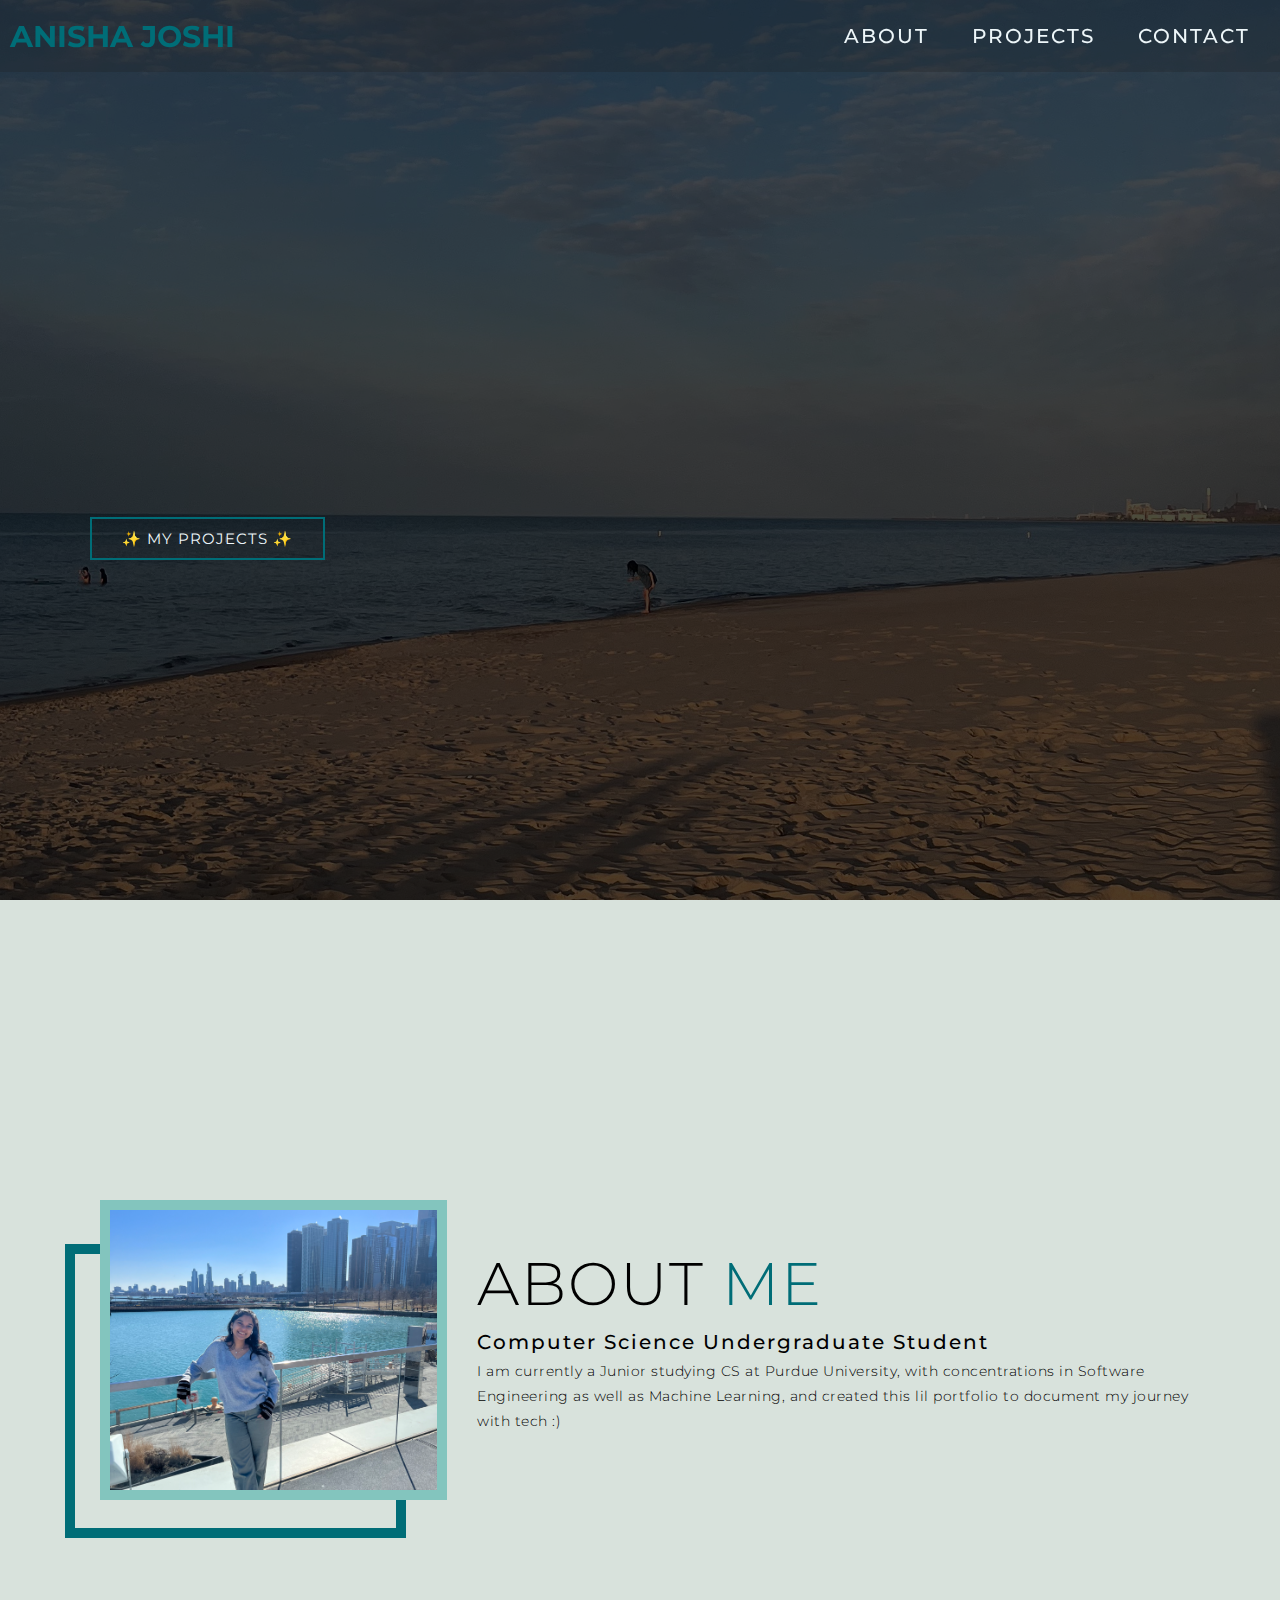
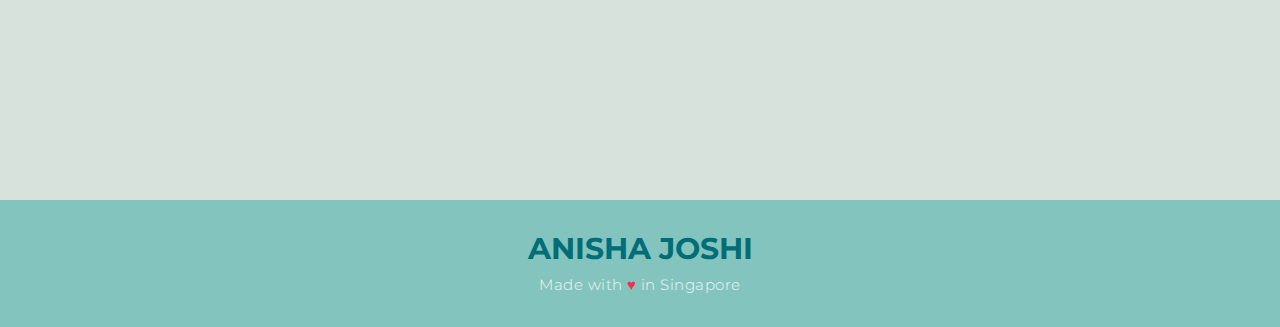
==== commit f0a2bc36: "more smoother transitions + reorganisations" ====
--- a/index.html
+++ b/index.html
@@ -25,7 +25,6 @@
       <div class="nav-list">
         <div class="menu"><div class="bar"></div></div>
         <ul>
-          <li><a href="#" data-after="Home">Home</a></li>
           <li><a href="#about" data-after="About">About</a></li>
           <li><a href="projects.html" data-after="Projects">Projects</a></li>
           <li><a href="contact.html" data-after="Contact">Contact</a></li>
@@ -68,7 +67,6 @@
 </section>
 <!-- End About Section -->
 
-
 <!-- Footer -->
 <section id="footer">
   <div class="footer container">
--- a/stylesheets/main.css
+++ b/stylesheets/main.css
@@ -351,6 +351,9 @@
 }
 
 #projects .project-item{
+	opacity: 0;
+	visibility: hidden;
+	transition: opacity 0.5s ease, visibility 0s linear 0.5s;
 	display: flex;
 	align-items: center;
 	justify-content: center;
@@ -360,6 +363,12 @@
 	overflow: hidden;
 	border-radius: 0px;
 }
+
+#projects .project-item.show {
+	opacity: 1;
+	visibility: visible;
+	transition-delay: 0s;
+  }
 
 #projects .project-info{
 	padding: 30px;
@@ -556,7 +565,7 @@
 #footer .footer {
 	min-height: 100px;
 	flex-direction: column;
-	padding-top: 50px;
+	padding-top: 30px;
 	padding-bottom: 30px;
 }
 
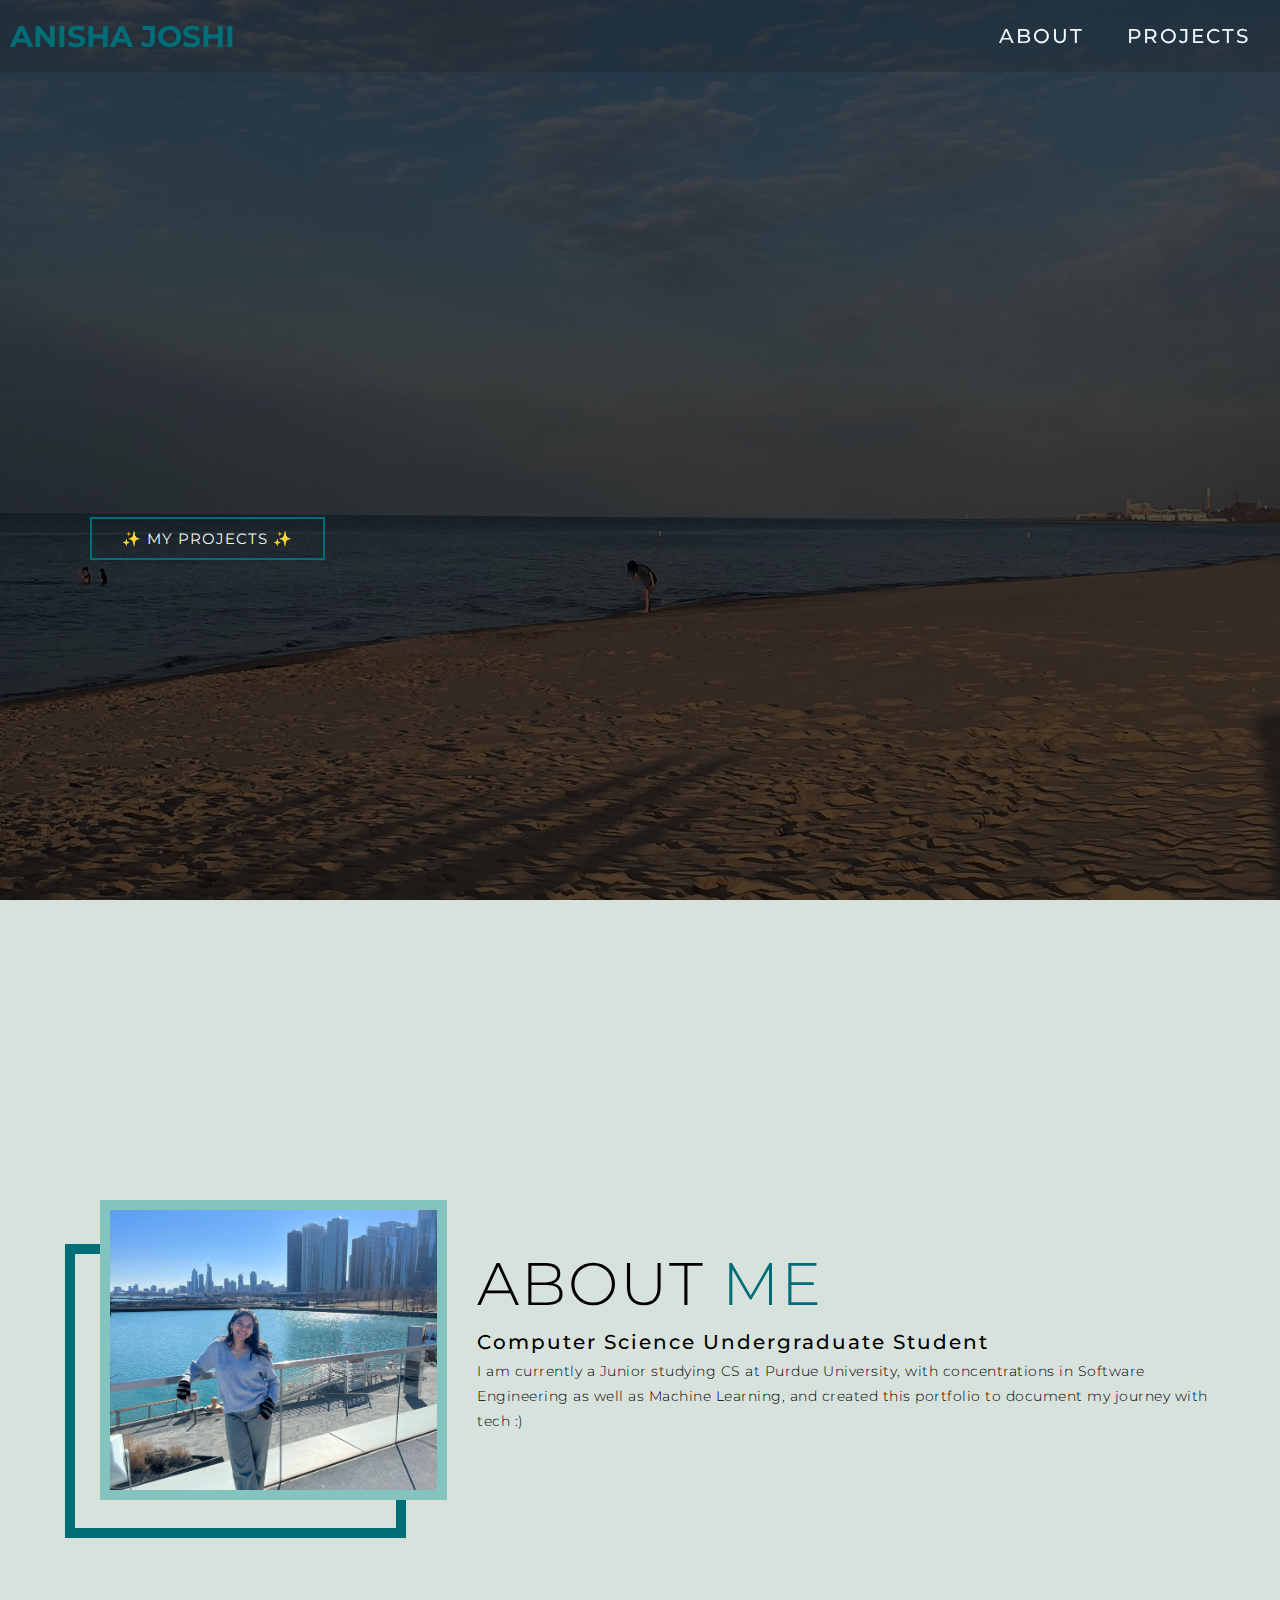
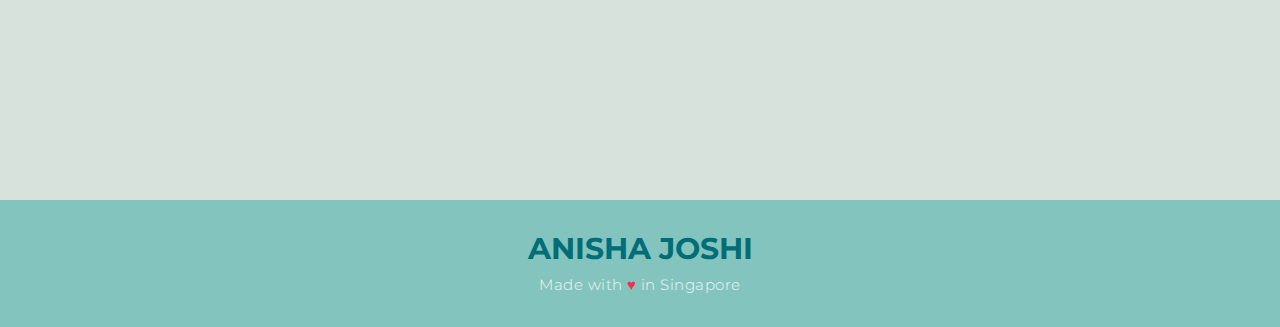
==== commit bd773550: "bugs fixing + wip contact section" ====
--- a/index.html
+++ b/index.html
@@ -27,7 +27,7 @@
         <ul>
           <li><a href="#about" data-after="About">About</a></li>
           <li><a href="projects.html" data-after="Projects">Projects</a></li>
-          <li><a href="contact.html" data-after="Contact">Contact</a></li>
+          <!-- <li><a href="contact.html" data-after="Contact">Contact</a></li>-->
         </ul>
       </div>
     </div>
@@ -61,7 +61,7 @@
       <h1 class="section-title">About <span>me</span></h1>
       <h2>Computer Science Undergraduate Student</h2>
       <p> I am currently a Junior studying CS at Purdue University, with concentrations in Software Engineering 
-          as well as Machine Learning, and created this lil portfolio to document my journey with tech :) </p>
+          as well as Machine Learning, and created this portfolio to document my journey with tech :) </p>
     </div>
   </div>
 </section>
--- a/stylesheets/main.css
+++ b/stylesheets/main.css
@@ -351,47 +351,45 @@
 }
 
 #projects .project-item{
-	opacity: 0;
-	visibility: hidden;
-	transition: opacity 0.5s ease, visibility 0s linear 0.5s;
 	display: flex;
 	align-items: center;
 	justify-content: center;
-	flex-direction: column;
+	flex-direction: column-reverse;
 	width: 80%;
 	margin: 20px auto;
 	overflow: hidden;
-	border-radius: 0px;
 }
 
 #projects .project-item.show {
 	opacity: 1;
 	visibility: visible;
-	transition-delay: 0s;
+	transition-delay: 1s;
   }
 
 #projects .project-info{
-	padding: 30px;
 	flex-basis: 50%;
-	background-color: #EDF6F9;
 	height: 100%;
 	display: flex;
 	align-items: flex-start;
 	justify-content: center;
 	flex-direction: column;
-	background-image: linear-gradient(60deg, #006D77 0%, #83C5BE 100%);
-	color: #EDF6F9;
+	color: #006D77;
 }
 
 #projects .project-info h1{
-	font-size: 4rem;
+	font-size: 2rem;
 	font-weight: 500;
 }
 
 #projects .project-info h2{
-	font-size: 2rem;
+	font-size: 1rem;
 	font-weight: 300;
-	margin-top: 10px;
+	margin-top: 5px;
+}
+
+#projects .project-info p{
+	font-size: 1rem;
+	margin-right: 1.4px;
 }
 
 #projects .project-img{
@@ -399,32 +397,27 @@
 	height: 200px;
 	overflow: hidden;
 	position: relative;
-}
-
-#projects .project-img img{
-	transition: .3s ease transform;
-}
-
-#projects .project-item:hover .project-img img{
-	transform: scale(1.1);
+	border: 4px solid #006D77;
+	border-radius: 10px;
 }
 
 #projects .btn {
 	display: inline-block;
-	padding: 10px 30px;
-	color: #EDF6F9;
+	padding: 5px 10px;
+	color: #006D77;
 	background-color: transparent;
-	border: 2px solid #EDF6F9;
-	font-size: 1.5rem;
+	border: 1.5px solid #006D77;
+	font-size: 1rem;
 	text-transform: uppercase;
 	letter-spacing: .1rem;
-	margin-top: 20px;
+	margin-top: 10px;
 	transition: .3s ease;
 	transition-property: background-color, color;
 }
 
 #projects .btn:hover {
-	color: black;
+	color:#d8e2dc;
+	background-color:#006d77;
 }
 /* ---------------------------- End Projects -----------------------------------*/
 
@@ -438,124 +431,6 @@
 #contact .contact-header h1{
 	margin-bottom: 25px;
 }
-
-#contact .contact-info{
-    width: 100%;
-    display: flex;
-    justify-content: center;
-    flex-wrap: wrap;
-}
-
-#contact .card{
-    position: relative;
-    flex: 1;
-    height: 140px;
-    background-color: #83C5BE;
-    margin: 10px;
-    cursor: pointer;
-    display: flex;
-    align-items: center;
-    justify-content: center;
-}
-
-#contact .icon{
-    font-size: 40px;
-    color: #006D77;
-    transition: .3s linear;
-}
-
-#contact .card:hover .icon{
-    transform: scale(4);
-    opacity: 0;
-}
-
-#contact .card-content h3,
-#contact .card-content span{
-    position: absolute;
-    left: 50%;
-    transform: translateX(-50%);
-    font-size: 14px;
-    opacity: 0;
-}
-
-#contact .card-content h3{
-    top: 20px;
-    text-transform: uppercase;
-    color: #006D77;
-}
-
-#contact .card-content span{
-    bottom: 20px;
-    color: #000000;
-    font-weight: 500;
-}
-
-#contact .card:hover h3{
-    opacity: 1;
-    top: 46px;
-    transition: .3s linear .3s;
-}
-
-#contact .card:hover span{
-    opacity: 1;
-    bottom: 46px;
-    transition: .3s linear .3s;
-}
-
-#contact .contact-form{
-  display: flex;
-  justify-content: space-between;
-  flex-wrap: wrap;
-  margin-left: 10px;
-  margin-right: 10px;
-}
-
-#contact .contact-form input, .contact-form textarea{
-  width: 100%;
-  height: 50px;
-  margin: 10px 0;
-  background-color: #83c5be;
-  border: none;
-  outline: none;
-  padding: 20px;
-  color: #006d77;
-}
-
-#contact .contact-form textarea::-webkit-input-placeholder {
-    color: #006d77;
-    font-family: 'Montserrat', sans-serif;
-}
-
-#contact .contact-form input::-webkit-input-placeholder {
-    color: #006d77;
-    font-family: 'Montserrat', sans-serif;
-}
-
-#contact .nameZone, .emailZone{
-  max-width: calc(50% - 10px);
-}
-
-#contact .messageZone{
-  min-height: 200px;
-  resize: vertical;
-}
-
-#contact .contact-form .btn{
-  width: 100%;
-  background-color: transparent;
-  color: #006d77;
-  font-size: 16px;
-  border: 2px solid #83c5be;
-  padding: 0;
-  cursor: pointer;
-  transition: .3s linear;
-}
-
-#contact .contact-form .btn:hover{
-  background-color: #83c5be;
-}
-
-/*  ---------------------------- End Contact -----------------------------------*/
 
 /* ---------------------------- Footer -----------------------------------------*/
 #footer {
@@ -609,12 +484,14 @@
 
 /* ---------------------------- End Keyframes --------------------------------*/
 
+
+
 /* ---------------------------- For Ipad (medium) Sized Screens -----------------------*/
 
 @media only screen and (min-width: 768px){
 	#banner .btn {
-		font-size: 2.5rem;
-		padding: 20px 60px;
+		font-size: 2rem;
+		padding: 15px 35px;
 	}
 
 	h1.section-title {
@@ -622,7 +499,7 @@
 	}
 
 	#banner h1{
-		font-size: 7rem;
+		font-size: 4rem;
 	}
 
 	#projects .project-item{
@@ -632,10 +509,6 @@
 		margin: 10px auto;
 	}
 
-	#projects .project-item:nth-child(even) {
-		flex-direction: row-reverse;
-	}
-
 	#projects .all-projects .project-info {
 		height: 100%;
 		width: 70%
@@ -644,6 +517,21 @@
 	#projects .all-projects .project-img {
 		height: 100%;
 		width: 50%
+	}
+
+	#projects .project-info h1 {
+		font-size: 4rem;
+		font-weight: 500;
+	}
+	
+	#projects .project-info h2 {
+		font-size: 2rem;
+		font-weight: 300;
+		margin-top: 5px;
+	}
+
+	#projects .project-info p {
+		font-size: 1.5rem;
 	}
 
 	#about .about {
